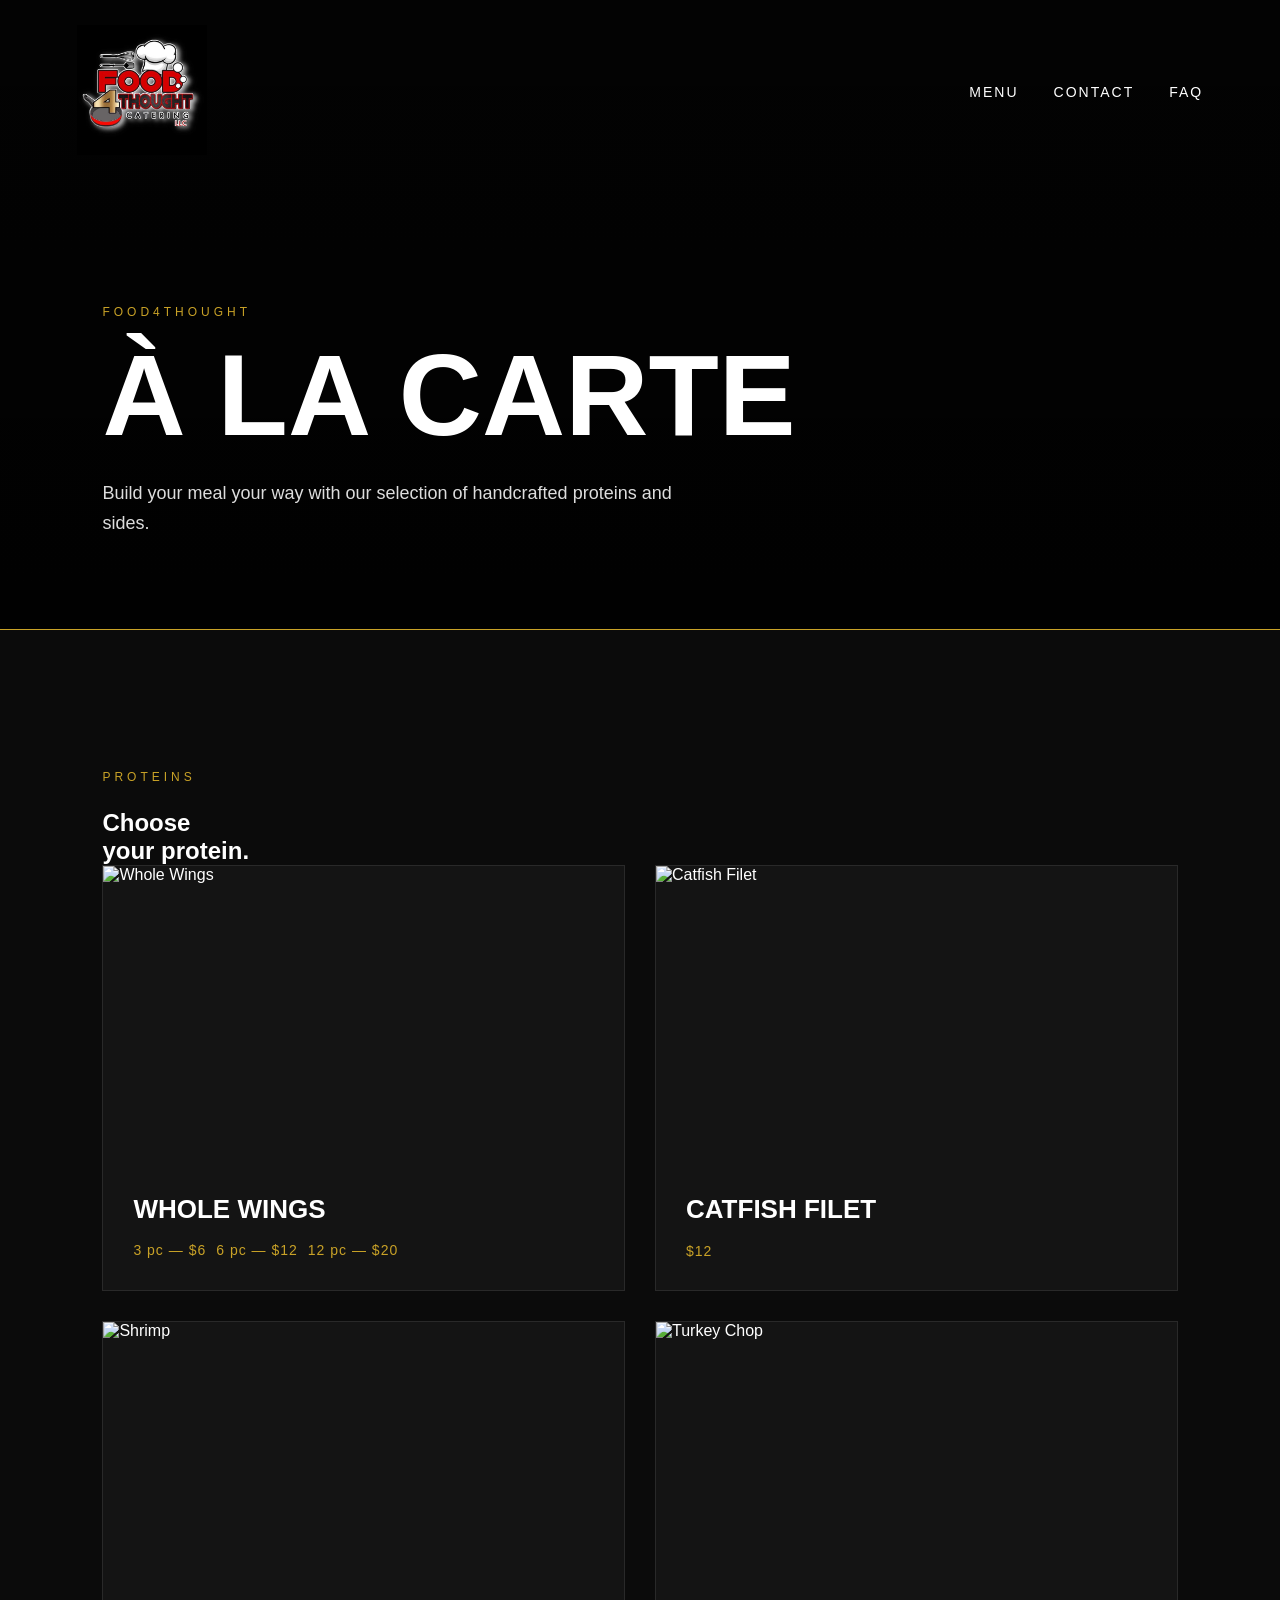
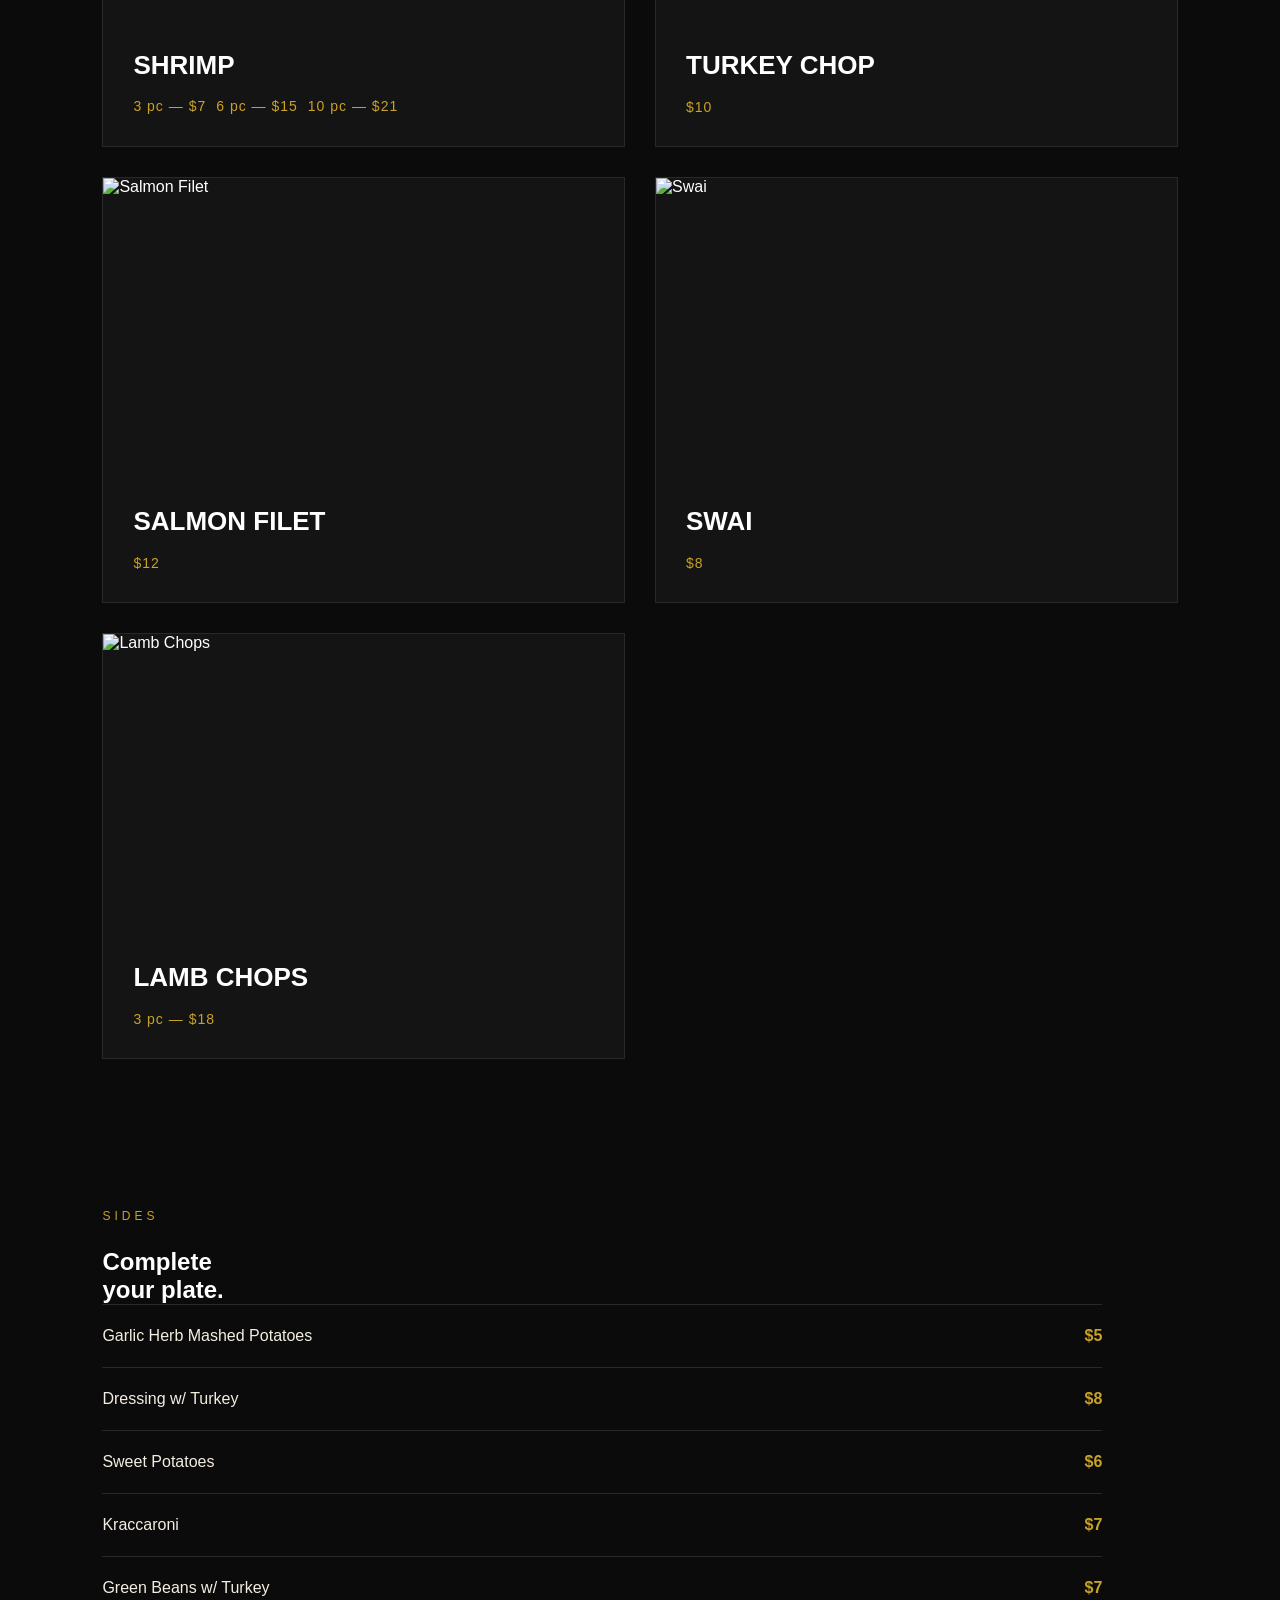
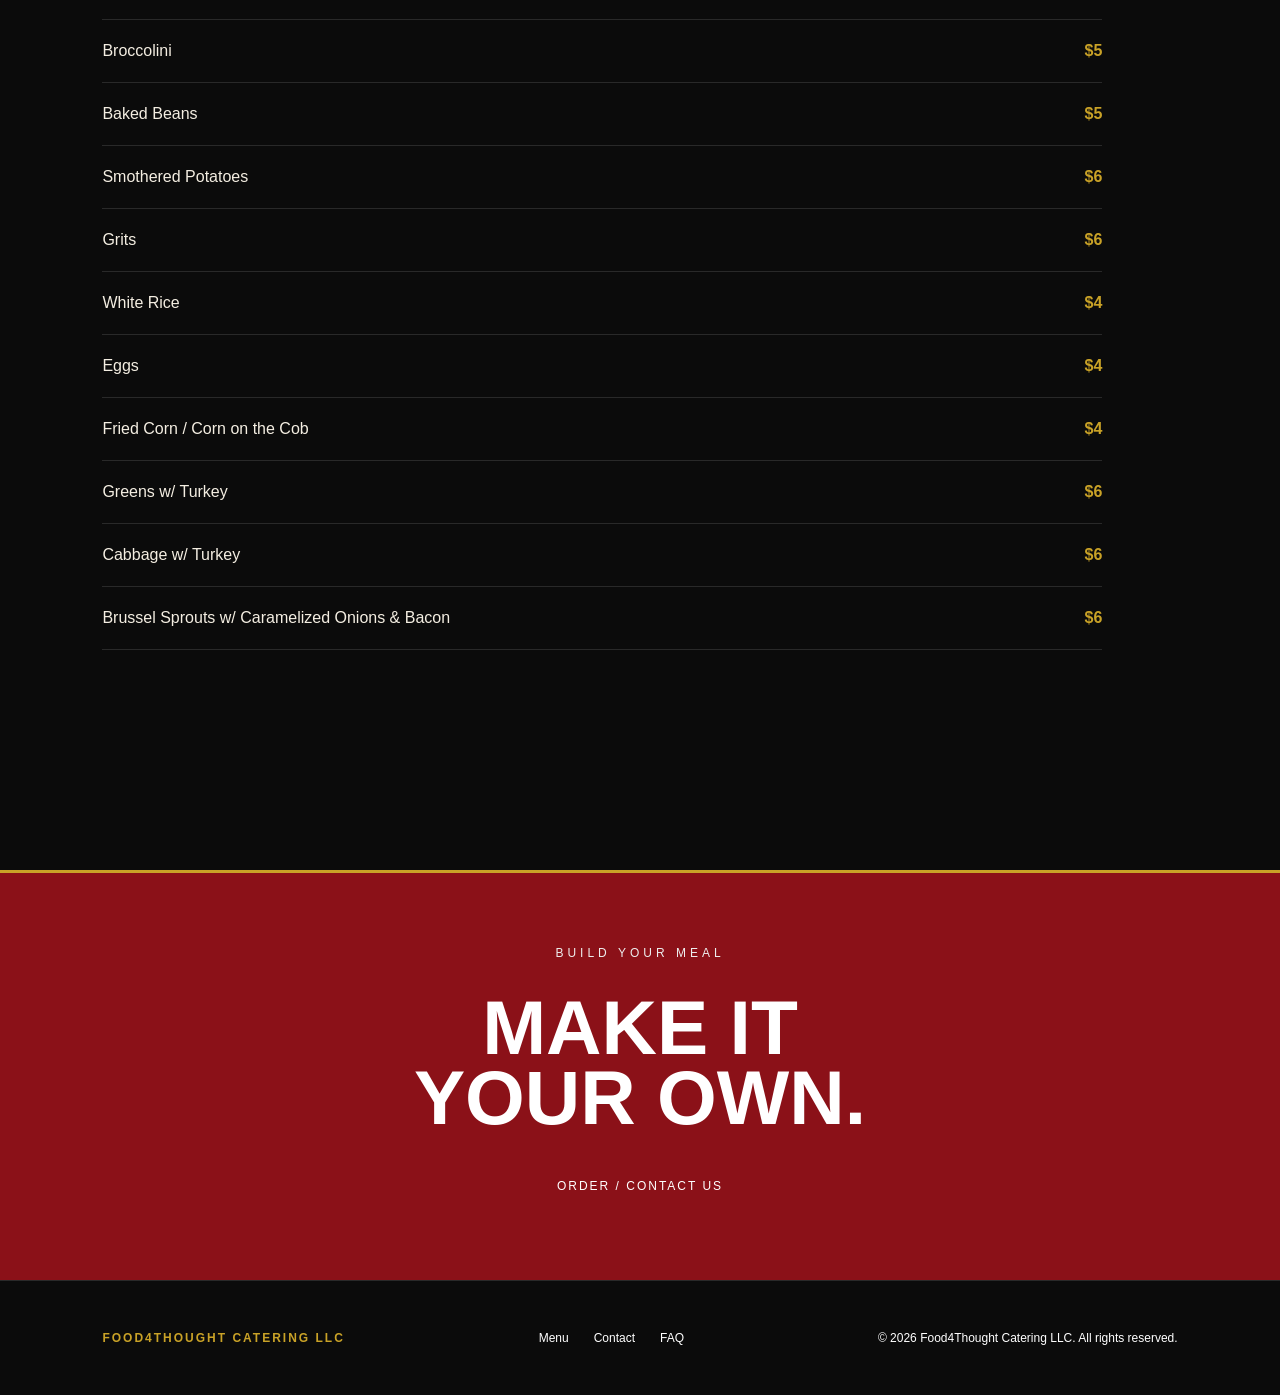
==== ala-carte.html @ 7fde73a3 "Fix video hero and page spacing" ====
<!DOCTYPE html>
<html lang="en">

<head>
    <meta charset="UTF-8">
    <meta name="viewport" content="width=device-width, initial-scale=1.0">

    <title>À La Carte | Food4Thought Catering LLC</title>

    <link rel="stylesheet" href="style.css">
</head>

<body>

    <!-- NAVIGATION -->
    <header class="navbar">

        <a href="index.html" class="logo">
            <img src="images/logo.jpg" alt="Food4Thought Catering LLC">
        </a>

        <nav class="buttons">
            <a href="menu.html" class="menu-btn active">Menu</a>
            <a href="contact.html" class="menu-btn">Contact</a>
            <a href="faq.html" class="menu-btn">FAQ</a>
        </nav>

    </header>


    <!-- HERO -->
    <section class="menu-hero">

        <div class="menu-hero-content">

            <p class="section-label">
                FOOD4THOUGHT
            </p>

            <h1>
                À La Carte
            </h1>

            <p>
                Build your meal your way with our selection of
                handcrafted proteins and sides.
            </p>

        </div>

    </section>


    <!-- MENU -->
    <main>

        <section class="ala-menu">

            <div class="dinner-heading">

                <p class="section-label">
                    PROTEINS
                </p>

                <h2>
                    Choose<br>
                    your protein.
                </h2>

            </div>


            <div class="ala-grid">


                <!-- WHOLE WINGS -->
                <article class="ala-card">

                    <img src="images/image.jpg" alt="Whole Wings">

                    <div class="ala-info">

                        <h3>Whole Wings</h3>

                        <div class="price-options">
                            <span>3 pc — $6</span>
                            <span>6 pc — $12</span>
                            <span>12 pc — $20</span>
                        </div>

                    </div>

                </article>


                <!-- CATFISH -->
                <article class="ala-card">

                    <img src="images/image.jpg" alt="Catfish Filet">

                    <div class="ala-info">

                        <h3>Catfish Filet</h3>

                        <span class="single-price">$12</span>

                    </div>

                </article>


                <!-- SHRIMP -->
                <article class="ala-card">

                    <img src="images/image.jpg" alt="Shrimp">

                    <div class="ala-info">

                        <h3>Shrimp</h3>

                        <div class="price-options">
                            <span>3 pc — $7</span>
                            <span>6 pc — $15</span>
                            <span>10 pc — $21</span>
                        </div>

                    </div>

                </article>


                <!-- TURKEY CHOP -->
                <article class="ala-card">

                    <img src="images/image.jpg" alt="Turkey Chop">

                    <div class="ala-info">

                        <h3>Turkey Chop</h3>

                        <span class="single-price">$10</span>

                    </div>

                </article>


                <!-- SALMON -->
                <article class="ala-card">

                    <img src="images/image.jpg" alt="Salmon Filet">

                    <div class="ala-info">

                        <h3>Salmon Filet</h3>

                        <span class="single-price">$12</span>

                    </div>

                </article>


                <!-- SWAI -->
                <article class="ala-card">

                    <img src="images/image.jpg" alt="Swai">

                    <div class="ala-info">

                        <h3>Swai</h3>

                        <span class="single-price">$8</span>

                    </div>

                </article>


                <!-- LAMB -->
                <article class="ala-card">

                    <img src="images/image.jpg" alt="Lamb Chops">

                    <div class="ala-info">

                        <h3>Lamb Chops</h3>

                        <span class="single-price">3 pc — $18</span>

                    </div>

                </article>

            </div>


            <!-- SIDES -->

            <div class="dinner-heading sides-heading">

                <p class="section-label">
                    SIDES
                </p>

                <h2>
                    Complete<br>
                    your plate.
                </h2>

            </div>


            <div class="side-list">

                <div class="side-item">
                    <span>Garlic Herb Mashed Potatoes</span>
                    <strong>$5</strong>
                </div>

                <div class="side-item">
                    <span>Dressing w/ Turkey</span>
                    <strong>$8</strong>
                </div>

                <div class="side-item">
                    <span>Sweet Potatoes</span>
                    <strong>$6</strong>
                </div>

                <div class="side-item">
                    <span>Kraccaroni</span>
                    <strong>$7</strong>
                </div>

                <div class="side-item">
                    <span>Green Beans w/ Turkey</span>
                    <strong>$7</strong>
                </div>

                <div class="side-item">
                    <span>Broccolini</span>
                    <strong>$5</strong>
                </div>

                <div class="side-item">
                    <span>Baked Beans</span>
                    <strong>$5</strong>
                </div>

                <div class="side-item">
                    <span>Smothered Potatoes</span>
                    <strong>$6</strong>
                </div>

                <div class="side-item">
                    <span>Grits</span>
                    <strong>$6</strong>
                </div>

                <div class="side-item">
                    <span>White Rice</span>
                    <strong>$4</strong>
                </div>

                <div class="side-item">
                    <span>Eggs</span>
                    <strong>$4</strong>
                </div>

                <div class="side-item">
                    <span>Fried Corn / Corn on the Cob</span>
                    <strong>$4</strong>
                </div>

                <div class="side-item">
                    <span>Greens w/ Turkey</span>
                    <strong>$6</strong>
                </div>

                <div class="side-item">
                    <span>Cabbage w/ Turkey</span>
                    <strong>$6</strong>
                </div>

                <div class="side-item">
                    <span>Brussel Sprouts w/ Caramelized Onions & Bacon</span>
                    <strong>$6</strong>
                </div>

            </div>

        </section>


        <!-- CTA -->
        <section class="dinner-cta">

            <p class="section-label">
                BUILD YOUR MEAL
            </p>

            <h2>
                Make it<br>
                your own.
            </h2>

            <a href="contact.html" class="cta-button">
                Order / Contact Us
            </a>

        </section>

    </main>


    <!-- FOOTER -->
    <footer>

        <div class="footer-logo">
            Food4Thought Catering LLC
        </div>

        <div class="footer-links">

            <a href="menu.html">Menu</a>
            <a href="contact.html">Contact</a>
            <a href="faq.html">FAQ</a>

        </div>

        <p>
            © 2026 Food4Thought Catering LLC.
            All rights reserved.
        </p>

    </footer>


    <script src="script.js"></script>

</body>

</html>
---- style.css ----
/* =========================
   COLOR VARIABLES
========================= */

:root {
    --black: #0b0b0b;
    --soft-black: #141414;
    --red: #8b1118;
    --red-bright: #a9151d;
    --gold: #c9a227;
    --cream: #f4eee2;
    --white: #ffffff;
}


/* =========================
   RESET
========================= */

* {
    margin: 0;
    padding: 0;
    box-sizing: border-box;
}

html {
    scroll-behavior: smooth;
}

body {
    font-family: Arial, Helvetica, sans-serif;
    background: var(--black);
    color: var(--white);
}


/* =========================
   NAVIGATION
========================= */

.navbar {
    position: absolute;

    top: 0;
    left: 0;

    width: 100%;

    padding: 25px 6%;

    display: flex;
    align-items: center;
    justify-content: space-between;

    z-index: 10;
}

.logo img {
    width: 130px;
    height: auto;
}

.buttons {
    display: flex;
    gap: 35px;
}

.menu-btn {
    color: var(--white);

    text-decoration: none;

    font-size: 14px;

    text-transform: uppercase;

    letter-spacing: 2px;

    transition: color 0.3s ease;
}

.menu-btn:hover {
    color: var(--gold);
}


/* =========================
   HERO
========================= */

.hero {
    min-height: 100vh;

    display: flex;

    align-items: center;

    padding: 120px 8%;

    position: relative;

    background:
        linear-gradient(rgba(0, 0, 0, 0.72),
            rgba(0, 0, 0, 0.88)),
        url("images/logo.jpg");

    background-size: contain;

    background-repeat: no-repeat;

    background-position: center;
}

.hero-content {
    max-width: 850px;
}

.eyebrow,
.section-label {
    font-size: 12px;

    letter-spacing: 4px;

    text-transform: uppercase;

    margin-bottom: 25px;

    color: var(--gold);
}

.hero h1 {
    font-size: clamp(4rem, 9vw, 9rem);

    line-height: 0.9;

    text-transform: uppercase;

    margin-bottom: 30px;
}

.hero h1::first-line {
    color: var(--white);
}

.hero-text {
    font-size: 20px;

    max-width: 500px;

    margin-bottom: 35px;

    color: #dddddd;
}


/* =========================
   BUTTON
========================= */

.cta-button {
    display: inline-block;

    padding: 16px 30px;

    background: var(--red);

    color: var(--white);

    text-decoration: none;

    text-transform: uppercase;

    font-size: 12px;

    letter-spacing: 2px;

    border: 1px solid var(--red);

    transition: all 0.3s ease;
}

.cta-button:hover {
    background: var(--gold);

    border-color: var(--gold);

    color: var(--black);
}


/* =========================
   WELCOME
========================= */

.welcome {
    padding: 140px 8%;

    background: var(--cream);

    color: var(--black);

    border-top: 4px solid var(--gold);
}

.welcome-content {
    max-width: 800px;
}

.welcome .section-label {
    color: var(--red);
}

.welcome h2 {
    font-size: clamp(3rem, 6vw, 6rem);

    line-height: 0.95;

    margin-bottom: 40px;
}

.welcome p:not(.section-label) {
    font-size: 18px;

    line-height: 1.8;

    margin-bottom: 25px;

    max-width: 700px;
}


/* =========================
   VIDEO
========================= */

.video-section {
    position: relative;

    width: 100%;

    height: 80vh;

    overflow: hidden;

    border-top: 1px solid var(--gold);

    border-bottom: 1px solid var(--gold);
}

.catering-video {
    width: 100%;

    height: 100%;

    object-fit: cover;
}

.video-overlay {
    position: absolute;

    inset: 0;

    display: flex;

    flex-direction: column;

    justify-content: center;

    align-items: center;

    text-align: center;

    padding: 20px;

    background:
        linear-gradient(rgba(0, 0, 0, 0.35),
            rgba(139, 17, 24, 0.35));
}

.video-overlay p {
    letter-spacing: 4px;

    font-size: 12px;

    margin-bottom: 20px;

    color: var(--gold);
}

.video-overlay h2 {
    font-size: clamp(3rem, 7vw, 7rem);

    line-height: 0.9;
}


/* =========================
   VIDEO GALLERY
========================= */

.video-gallery {
    padding: 100px 8%;

    background: var(--soft-black);
}

.video-card {
    border: 1px solid var(--gold);

    padding: 8px;
}

.video-card video {
    width: 100%;

    max-height: 700px;

    object-fit: cover;

    display: block;
}


/* =========================
   CALL TO ACTION
========================= */

.cta {
    padding: 160px 8%;

    text-align: center;

    background: var(--red);

    color: var(--white);

    border-top: 4px solid var(--gold);
}

.cta .section-label {
    color: var(--gold);
}

.cta h2 {
    font-size: clamp(3rem, 7vw, 7rem);

    line-height: 0.9;

    margin-bottom: 40px;
}

.cta .cta-button {
    background: var(--black);

    border-color: var(--black);

    color: var(--gold);
}

.cta .cta-button:hover {
    background: var(--gold);

    color: var(--black);

    border-color: var(--gold);
}


/* =========================
   FOOTER
========================= */

footer {
    padding: 50px 8%;

    display: flex;

    align-items: center;

    justify-content: space-between;

    flex-wrap: wrap;

    gap: 30px;

    background: var(--black);

    border-top: 1px solid #292929;

    font-size: 12px;
}

.footer-logo {
    color: var(--gold);

    font-weight: bold;

    text-transform: uppercase;

    letter-spacing: 2px;
}

.footer-links {
    display: flex;

    gap: 25px;
}

.footer-links a {
    color: var(--white);

    text-decoration: none;

    transition: color 0.3s ease;
}

.footer-links a:hover {
    color: var(--gold);
}


/* =========================
   MOBILE
========================= */

@media (max-width: 700px) {

    .navbar {
        padding: 20px;
    }

    .logo img {
        width: 100px;
    }

    .buttons {
        gap: 15px;
    }

    .menu-btn {
        font-size: 10px;
    }

    .hero {
        padding: 120px 25px 80px;
    }

    .hero h1 {
        font-size: 4rem;
    }

    .welcome {
        padding: 90px 25px;
    }

    .video-section {
        height: 60vh;
    }

    .video-gallery {
        padding: 60px 25px;
    }

    .cta {
        padding: 100px 25px;
    }

    footer {
        padding: 40px 25px;

        flex-direction: column;

        align-items: flex-start;
    }

}

/* =========================
   MENU PAGE
========================= */


/* =========================
   MENU HERO
========================= */

.menu-hero {
    min-height: 70vh;

    display: flex;
    align-items: flex-end;

    padding: 150px 8% 90px;

    background:
        linear-gradient(rgba(0, 0, 0, 0.75),
            rgba(0, 0, 0, 0.92));

    border-bottom: 1px solid var(--gold);
}

.menu-hero-content {
    max-width: 900px;
}

.menu-hero h1 {
    font-size: clamp(4rem, 9vw, 9rem);

    line-height: 0.9;

    text-transform: uppercase;

    margin-bottom: 30px;
}

.menu-hero p:not(.section-label) {
    max-width: 600px;

    font-size: 18px;

    line-height: 1.7;

    color: #dddddd;
}


/* =========================
   MENU CATEGORIES
========================= */

.menu-categories {
    padding: 140px 8%;

    background: var(--black);
}

.menu-heading {
    max-width: 800px;

    margin-bottom: 80px;
}

.menu-heading h2 {
    font-size: clamp(3rem, 6vw, 6rem);

    line-height: 0.95;
}


/* =========================
   MENU GRID
========================= */

.menu-grid {
    display: grid;

    grid-template-columns: repeat(2, 1fr);

    gap: 25px;
}


/* =========================
   MENU CARD
========================= */

.menu-card {
    position: relative;

    min-height: 360px;

    padding: 40px;

    display: flex;

    flex-direction: column;

    justify-content: space-between;

    text-decoration: none;

    color: var(--white);

    background: var(--soft-black);

    border: 1px solid #292929;

    overflow: hidden;

    transition:
        transform 0.35s ease,
        border-color 0.35s ease;
}




.menu-card::before {
    content: "";

    position: absolute;

    top: 0;
    left: 0;

    width: 100%;
    height: 3px;

    background: var(--gold);

    transform: scaleX(0);

    transform-origin: left;

    transition: transform 0.35s ease;
}


/* Hover */

.menu-card:hover {
    transform: translateY(-6px);

    border-color: var(--gold);
}

.menu-card:hover::before {
    transform: scaleX(1);
}


/* =========================
   CARD NUMBER
========================= */

.menu-card-number {
    font-size: 12px;

    letter-spacing: 3px;

    color: var(--gold);
}


/* =========================
   CARD CONTENT
========================= */

.menu-card-content p {
    font-size: 11px;

    letter-spacing: 3px;

    color: var(--gold);

    margin-bottom: 15px;
}

.menu-card-content h3 {
    font-size: clamp(2rem, 4vw, 4rem);

    line-height: 0.95;

    text-transform: uppercase;

    margin-bottom: 25px;
}

.menu-card-content span {
    font-size: 11px;

    letter-spacing: 2px;

    text-transform: uppercase;

    color: #cccccc;

    transition: color 0.3s ease;
}

.menu-card:hover .menu-card-content span {
    color: var(--gold);
}


/* =========================
   WEDDING CARD
========================= */

.wedding-card {
    grid-column: span 2;

    min-height: 420px;

    background:
        linear-gradient(rgba(0, 0, 0, 0.85),
            rgba(80, 8, 12, 0.35));
}


/* =========================
   MENU CTA
========================= */

.menu-cta {
    padding: 150px 8%;

    text-align: center;

    background: var(--cream);

    color: var(--black);

    border-top: 4px solid var(--gold);
}

.menu-cta .section-label {
    color: var(--red);
}

.menu-cta h2 {
    font-size: clamp(3rem, 7vw, 7rem);

    line-height: 0.9;

    margin-bottom: 45px;
}

.menu-cta .cta-button {
    background: var(--red);

    color: var(--white);

    border-color: var(--red);
}

.menu-cta .cta-button:hover {
    background: var(--black);

    border-color: var(--black);

    color: var(--gold);
}


/* =========================
   MOBILE
========================= */

@media (max-width: 700px) {

    .menu-hero {
        min-height: 60vh;

        padding: 130px 25px 60px;
    }

    .menu-hero h1 {
        font-size: 4rem;
    }

    .menu-categories {
        padding: 90px 25px;
    }

    .menu-heading {
        margin-bottom: 50px;
    }

    .menu-grid {
        grid-template-columns: 1fr;
    }

    .menu-card {
        min-height: 280px;

        padding: 30px;
    }

    .wedding-card {
        grid-column: span 1;

        min-height: 320px;
    }

    .menu-cta {
        padding: 100px 25px;
    }

}

/* =========================
   À LA CARTE
========================= */

.ala-menu {
    padding: 140px 8%;
    background: var(--black);
}

.ala-grid {
    display: grid;
    grid-template-columns: repeat(2, 1fr);
    gap: 30px;
}

.ala-card {
    background: var(--soft-black);
    border: 1px solid #292929;
    overflow: hidden;
    transition: transform 0.35s ease, border-color 0.35s ease;
}

.ala-card:hover {
    transform: translateY(-6px);
    border-color: var(--gold);
}

.ala-card>img {
    width: 100%;
    height: 300px;
    object-fit: cover;
    display: block;
}

.ala-info {
    padding: 30px;
}

.ala-info h3 {
    font-size: 26px;
    text-transform: uppercase;
    line-height: 1;
    margin-bottom: 20px;
}

.price-options {
    display: flex;
    flex-wrap: wrap;
    gap: 10px;
}

.price-options span,
.single-price {
    display: inline-block;
    color: var(--gold);
    font-size: 14px;
    letter-spacing: 1px;
}

.sides-heading {
    margin-top: 150px;
}

.side-list {
    max-width: 1000px;
    border-top: 1px solid #292929;
}

.side-item {
    display: flex;
    justify-content: space-between;
    align-items: center;
    gap: 30px;

    padding: 22px 0;

    border-bottom: 1px solid #292929;

    color: var(--cream);
    font-size: 16px;
}

.side-item strong {
    color: var(--gold);
    white-space: nowrap;
}


/* MOBILE */

@media (max-width: 700px) {

    .ala-menu {
        padding: 90px 25px;
    }

    .ala-grid {
        grid-template-columns: 1fr;
    }

    .ala-card>img {
        height: 250px;
    }

    .sides-heading {
        margin-top: 100px;
    }

    .side-item {
        font-size: 14px;
        gap: 15px;
    }

}

/* =========================
   DINNER MENU
========================= */

.dinner-menu {
    padding: 140px 8%;
    background: var(--black);
}

.dinner-intro {
    max-width: 800px;
    margin-bottom: 80px;
}

.dinner-intro .section-label {
    color: var(--gold);
}

.dinner-intro h2 {
    font-size: clamp(3rem, 6vw, 6rem);
    line-height: 0.9;
    text-transform: uppercase;
    margin-bottom: 30px;
}

.dinner-intro p {
    max-width: 650px;
    color: #cccccc;
    font-size: 17px;
    line-height: 1.8;
}


/* DINNER GRID */

.dinner-grid {
    display: grid;
    grid-template-columns: repeat(2, 1fr);
    gap: 25px;
}


/* DINNER CARD */

.dinner-card {
    background: var(--soft-black);
    border: 1px solid #292929;
    padding: 35px;
    transition: transform 0.3s ease, border-color 0.3s ease;
}

.dinner-card:hover {
    transform: translateY(-5px);
    border-color: var(--gold);
}


/* DINNER IMAGE */

.dinner-card img {
    width: 100%;
    height: 280px;
    object-fit: cover;
    display: block;
    margin-bottom: 30px;
}


/* DINNER INFO */

.dinner-info {
    display: flex;
    justify-content: space-between;
    align-items: flex-start;
    gap: 25px;
}

.dinner-info h3 {
    font-size: 28px;
    line-height: 1;
    text-transform: uppercase;
}

.dinner-price {
    color: var(--gold);
    font-size: 22px;
    font-weight: bold;
    white-space: nowrap;
}


/* DESCRIPTION */

.dinner-description {
    color: #cccccc;
    font-size: 15px;
    line-height: 1.7;
    margin-top: 20px;
}


/* DINNER CTA */

.dinner-cta {
    margin-top: 80px;
    padding: 70px;
    background: var(--red);
    text-align: center;
    border-top: 3px solid var(--gold);
}

.dinner-cta h2 {
    font-size: clamp(2.5rem, 6vw, 6rem);
    line-height: 0.9;
    text-transform: uppercase;
    margin-bottom: 30px;
}

.dinner-cta p {
    max-width: 600px;
    margin: 0 auto 30px;
    color: #eeeeee;
    line-height: 1.7;
}


/* MOBILE */

@media (max-width: 750px) {

    .dinner-menu {
        padding: 90px 25px;
    }

    .dinner-grid {
        grid-template-columns: 1fr;
    }

    .dinner-card {
        padding: 25px;
    }

    .dinner-card img {
        height: 240px;
    }

    .dinner-info {
        flex-direction: column;
        gap: 15px;
    }

    .dinner-info h3 {
        font-size: 24px;
    }

    .dinner-cta {
        padding: 60px 25px;
    }
}

/* =========================
   CATERING PAGE
========================= */

.catering-info {
    padding: 140px 8%;
    background: var(--cream);
    color: var(--black);
}

.catering-intro {
    max-width: 800px;
    margin-bottom: 70px;
}

.catering-intro .section-label {
    color: var(--red);
}

.catering-intro h2,
.section-intro h2 {
    font-size: clamp(3rem, 6vw, 6rem);
    line-height: 0.95;
    margin-bottom: 40px;
}

.catering-intro p {
    max-width: 700px;
    font-size: 18px;
    line-height: 1.8;
    margin-bottom: 20px;
}


/* POLICY */

.policy-notice {
    display: flex;
    gap: 30px;

    max-width: 1000px;

    padding: 40px;

    background: var(--black);

    color: var(--white);

    border-left: 5px solid var(--red);
}

.notice-icon {
    color: var(--gold);
    font-size: 30px;
}

.policy-notice h3 {
    color: var(--gold);
    font-size: 18px;
    letter-spacing: 2px;
    margin-bottom: 20px;
}

.policy-notice p {
    color: #cccccc;
    line-height: 1.7;
    margin-bottom: 12px;
}


/* SERVICES */

.catering-services {
    padding: 140px 8%;
    background: var(--black);
}

.service-grid {
    display: grid;
    grid-template-columns: repeat(3, 1fr);
    gap: 25px;
}

.service-card {
    padding: 40px;

    min-height: 500px;

    background: var(--soft-black);

    border: 1px solid #292929;

    transition:
        transform 0.35s ease,
        border-color 0.35s ease;
}

.service-card:hover {
    transform: translateY(-6px);
    border-color: var(--gold);
}

.service-number {
    color: var(--gold);
    letter-spacing: 3px;
    font-size: 12px;
}

.service-card h3 {
    font-size: 42px;
    text-transform: uppercase;
    margin: 40px 0 15px;
}

.service-price {
    font-size: 32px;
    color: var(--gold);
    margin-bottom: 15px;
}

.service-price span {
    font-size: 16px;
}

.service-card p {
    color: #cccccc;
    line-height: 1.7;
    margin-bottom: 20px;
}

.service-card ul {
    list-style: none;
    margin: 25px 0;
}

.service-card li {
    padding: 10px 0;
    border-bottom: 1px solid #292929;
    color: var(--cream);
}

.service-card li::before {
    content: "— ";
    color: var(--gold);
}

.service-note {
    font-size: 13px;
}


/* WHOLE PANS */

.whole-pans {
    padding: 140px 8%;
    background: var(--soft-black);
}

.whole-pans .section-intro {
    margin-bottom: 70px;
}

.whole-pans .section-intro p {
    color: #cccccc;
    font-size: 16px;
    line-height: 1.7;
    max-width: 600px;
}

.pan-list {
    max-width: 1100px;
    border-top: 1px solid #333333;
}

.pan-item {
    display: flex;
    justify-content: space-between;
    align-items: center;

    gap: 30px;

    padding: 22px 0;

    border-bottom: 1px solid #292929;

    color: var(--cream);

    font-size: 16px;
}

.pan-item strong {
    color: var(--gold);
    white-space: nowrap;
}


/* MOBILE */

@media (max-width: 800px) {

    .catering-info,
    .catering-services,
    .whole-pans {
        padding: 90px 25px;
    }

    .service-grid {
        grid-template-columns: 1fr;
    }

    .service-card {
        min-height: auto;
    }

    .policy-notice {
        flex-direction: column;
        padding: 30px;
    }

    .pan-item {
        font-size: 14px;
        gap: 20px;
    }

}


/* =========================
   BRUNCH PAGE
========================= */

.brunch-menu {
    padding: 140px 8%;
    background: var(--black);
}

.brunch-menu .section-intro {
    max-width: 800px;
    margin-bottom: 80px;
}

.brunch-menu .section-intro p:last-child {
    color: #cccccc;
    font-size: 16px;
    line-height: 1.7;
}


/* BRUNCH GRID */

.brunch-grid {
    display: grid;

    grid-template-columns: repeat(3, 1fr);

    gap: 25px;
}


/* BRUNCH CARD */

.brunch-card {
    background: var(--soft-black);

    border: 1px solid #292929;

    overflow: hidden;

    transition:
        transform 0.35s ease,
        border-color 0.35s ease;
}

.brunch-card:hover {
    transform: translateY(-6px);

    border-color: var(--gold);
}


/* IMAGE */

.brunch-card img {
    width: 100%;

    height: 260px;

    object-fit: cover;

    display: block;

    transition: transform 0.5s ease;
}

.brunch-card:hover img {
    transform: scale(1.04);
}


/* INFO */

.brunch-info {
    display: flex;

    justify-content: space-between;

    align-items: center;

    gap: 20px;

    padding: 25px;
}

.brunch-info h3 {
    font-size: 20px;

    line-height: 1.1;

    text-transform: uppercase;
}

.brunch-info span {
    flex-shrink: 0;

    color: var(--gold);

    font-size: 18px;

    font-weight: bold;
}


/* MOBILE */

@media (max-width: 900px) {

    .brunch-grid {
        grid-template-columns: repeat(2, 1fr);
    }

}

@media (max-width: 600px) {

    .brunch-menu {
        padding: 90px 25px;
    }

    .brunch-grid {
        grid-template-columns: 1fr;
    }

    .brunch-card img {
        height: 250px;
    }

}

/* =========================
   WEDDING PAGE
========================= */

.wedding-hero {
    min-height: 80vh;

    display: flex;
    align-items: center;

    padding: 150px 8%;

    background:
        linear-gradient(rgba(0, 0, 0, 0.72),
            rgba(0, 0, 0, 0.94));

    border-bottom: 1px solid var(--gold);
}

.wedding-hero-content {
    max-width: 900px;
}

.wedding-hero h1 {
    font-size: clamp(4rem, 9vw, 9rem);

    line-height: 0.85;

    text-transform: uppercase;

    margin: 20px 0 35px;
}

.wedding-hero p:not(.section-label) {
    max-width: 600px;

    color: #cccccc;

    font-size: 18px;

    line-height: 1.7;
}


/* =========================
   PACKAGES
========================= */

.wedding-packages {
    padding: 140px 8%;

    background: var(--black);
}

.wedding-packages .section-intro {
    max-width: 750px;

    margin-bottom: 80px;
}

.wedding-packages .section-intro p:last-child {
    color: #cccccc;

    font-size: 17px;

    line-height: 1.7;
}


/* PACKAGE GRID */

.wedding-grid {
    display: grid;

    grid-template-columns: repeat(2, 1fr);

    gap: 30px;
}


/* PACKAGE CARD */

.wedding-card {
    padding: 35px;

    background: var(--soft-black);

    border: 1px solid #292929;

    transition:
        transform 0.35s ease,
        border-color 0.35s ease;
}

.wedding-card:hover {
    transform: translateY(-6px);

    border-color: var(--gold);
}

.wedding-card.featured {
    border-top: 4px solid var(--gold);
}


/* PACKAGE TOP */

.package-top {
    display: flex;

    justify-content: space-between;

    align-items: flex-start;

    gap: 20px;

    margin-bottom: 35px;
}

.package-number {
    color: var(--gold);

    font-size: 11px;

    letter-spacing: 3px;
}

.package-price {
    color: var(--gold);

    font-size: 30px;

    font-weight: bold;

    text-align: right;
}

.package-price small {
    display: block;

    margin-top: 3px;

    color: #888;

    font-size: 9px;

    letter-spacing: 2px;
}


/* PACKAGE TITLE */

.wedding-card h3 {
    font-size: clamp(2.2rem, 4vw, 4rem);

    line-height: 0.9;

    text-transform: uppercase;

    margin-bottom: 30px;
}


/* PACKAGE IMAGE */

.package-image {
    width: 100%;

    height: 300px;

    overflow: hidden;

    margin-bottom: 30px;
}

.package-image img {
    width: 100%;

    height: 100%;

    object-fit: cover;

    display: block;

    transition: transform 0.5s ease;
}

.wedding-card:hover .package-image img {
    transform: scale(1.04);
}


/* DESCRIPTION */

.package-description {
    color: #cccccc;

    line-height: 1.7;

    margin-bottom: 25px;
}


/* PACKAGE LIST */

.wedding-card ul {
    list-style: none;
}

.wedding-card li {
    padding: 12px 0;

    border-bottom: 1px solid #292929;

    color: var(--cream);

    font-size: 14px;
}

.wedding-card li::before {
    content: "— ";

    color: var(--gold);
}


/* =========================
   BUILD YOUR OWN
========================= */

.build-menu {
    display: grid;

    grid-template-columns: 1fr 1fr;

    gap: 80px;

    padding: 140px 8%;

    background: var(--red);

    color: white;
}

.build-content {
    max-width: 600px;
}

.build-content .section-label {
    color: var(--gold);
}

.build-content h2 {
    font-size: clamp(3rem, 6vw, 6rem);

    line-height: 0.9;

    margin-bottom: 35px;
}

.build-content p:not(.section-label) {
    font-size: 17px;

    line-height: 1.7;

    max-width: 500px;
}

.build-options {
    display: grid;

    grid-template-columns: repeat(2, 1fr);

    gap: 15px;
}

.build-option {
    padding: 35px;

    min-height: 180px;

    border: 1px solid rgba(255, 255, 255, 0.3);
}

.build-option span {
    color: var(--gold);

    font-size: 11px;

    letter-spacing: 3px;
}

.build-option h3 {
    margin-top: 40px;

    font-size: 24px;

    text-transform: uppercase;
}


/* =========================
   BOOKING
========================= */

.wedding-booking {
    padding: 140px 8%;

    background: var(--cream);

    color: var(--black);
}

.wedding-booking .section-label {
    color: var(--red);
}

.booking-rules {
    max-width: 1000px;

    border-top: 1px solid #b7b7b7;
}

.booking-rule {
    display: grid;

    grid-template-columns: 80px 1fr;

    gap: 30px;

    padding: 35px 0;

    border-bottom: 1px solid #b7b7b7;
}

.booking-rule>span {
    color: var(--red);

    font-size: 13px;

    letter-spacing: 2px;
}

.booking-rule h3 {
    margin-bottom: 10px;

    font-size: 22px;

    text-transform: uppercase;
}

.booking-rule p {
    max-width: 700px;

    color: #444;

    line-height: 1.7;
}

.booking-rule.important h3 {
    color: var(--red);
}


/* =========================
   CANCELLATION POLICY
========================= */

.wedding-policy {
    display: grid;

    grid-template-columns: 1fr 1fr;

    gap: 80px;

    padding: 140px 8%;

    background: var(--black);
}

.wedding-policy h2 {
    font-size: clamp(3rem, 6vw, 6rem);

    line-height: 0.9;
}

.policy-text {
    max-width: 650px;
}

.policy-text p {
    color: #cccccc;

    line-height: 1.8;

    margin-bottom: 25px;
}

.policy-text strong {
    color: var(--gold);
}


/* =========================
   CONSULTATION
========================= */

.consultation {
    display: grid;

    grid-template-columns: 1fr 1fr;

    gap: 80px;

    padding: 140px 8%;

    background: var(--soft-black);

    border-top: 1px solid #292929;
}

.consultation h2 {
    font-size: clamp(3rem, 6vw, 6rem);

    line-height: 0.9;
}

.consultation-details {
    max-width: 500px;
}

.consultation-price {
    display: block;

    color: var(--gold);

    font-size: 70px;

    font-weight: bold;

    margin-bottom: 10px;
}

.consultation-details p {
    color: #cccccc;

    line-height: 1.7;

    margin-bottom: 20px;
}


/* =========================
   MOBILE
========================= */

@media (max-width: 800px) {

    .wedding-hero {
        min-height: 65vh;

        padding: 120px 25px 70px;
    }

    .wedding-packages {
        padding: 90px 25px;
    }

    .wedding-grid {
        grid-template-columns: 1fr;
    }

    .wedding-card {
        padding: 25px;
    }

    .build-menu,
    .wedding-policy,
    .consultation {
        grid-template-columns: 1fr;

        padding: 90px 25px;

        gap: 50px;
    }

    .build-options {
        grid-template-columns: 1fr 1fr;
    }

    .wedding-booking {
        padding: 90px 25px;
    }

}

@media (max-width: 500px) {

    .package-top {
        flex-direction: column;
    }

    .package-price {
        text-align: left;
    }

    .build-options {
        grid-template-columns: 1fr;
    }

    .booking-rule {
        grid-template-columns: 45px 1fr;
        gap: 15px;
    }

}

/* =========================
   CONTACT PAGE
========================= */

.contact-hero {
    min-height: 70vh;

    display: flex;
    align-items: center;

    padding: 150px 8%;

    background: var(--black);

    border-bottom: 1px solid #292929;
}

.contact-hero-content {
    max-width: 850px;
}

.contact-hero h1 {
    font-size: clamp(5rem, 11vw, 10rem);

    line-height: 0.8;

    text-transform: uppercase;

    margin: 20px 0 35px;
}

.contact-hero p:not(.section-label) {
    max-width: 600px;

    color: #cccccc;

    font-size: 18px;

    line-height: 1.7;
}


/* CONTACT FORM SECTION */

.contact-section {
    display: grid;

    grid-template-columns: 0.8fr 1.2fr;

    gap: 100px;

    padding: 140px 8%;

    background: var(--cream);

    color: var(--black);
}

.contact-intro {
    position: sticky;

    top: 100px;

    align-self: start;
}

.contact-intro .section-label {
    color: var(--red);
}

.contact-intro h2 {
    font-size: clamp(4rem, 7vw, 7rem);

    line-height: 0.85;

    margin-bottom: 35px;
}

.contact-intro>p:not(.section-label) {
    max-width: 450px;

    color: #444;

    line-height: 1.8;
}

.contact-note {
    display: flex;

    flex-direction: column;

    gap: 12px;

    margin-top: 40px;

    padding: 25px;

    border-left: 4px solid var(--red);

    background: #eeeeee;
}

.contact-note strong {
    font-size: 14px;

    line-height: 1.5;
}

.contact-note span {
    color: #555;

    font-size: 13px;

    line-height: 1.6;
}


/* FORM */

.contact-form {
    width: 100%;

    max-width: 700px;
}

.form-group {
    display: flex;

    flex-direction: column;

    margin-bottom: 25px;
}

.form-group label {
    margin-bottom: 9px;

    color: var(--black);

    font-size: 11px;

    font-weight: bold;

    letter-spacing: 2px;

    text-transform: uppercase;
}

.form-group input,
.form-group select,
.form-group textarea {
    width: 100%;

    padding: 17px 18px;

    border: 1px solid #bbbbbb;

    border-radius: 0;

    background: transparent;

    color: var(--black);

    font-family: inherit;

    font-size: 15px;

    outline: none;

    transition: border-color 0.25s ease;
}

.form-group textarea {
    resize: vertical;
}

.form-group input:focus,
.form-group select:focus,
.form-group textarea:focus {
    border-color: var(--red);
}

.form-row {
    display: grid;

    grid-template-columns: 1fr 1fr;

    gap: 20px;
}


/* SUBMIT */

.form-submit {
    width: 100%;

    padding: 20px;

    border: none;

    background: var(--red);

    color: white;

    font-family: inherit;

    font-size: 12px;

    font-weight: bold;

    letter-spacing: 3px;

    text-transform: uppercase;

    cursor: pointer;

    transition:
        background 0.25s ease,
        transform 0.25s ease;
}

.form-submit:hover {
    background: var(--black);

    transform: translateY(-2px);
}


/* SERVICES */

.contact-services {
    padding: 140px 8%;

    background: var(--black);
}

.contact-services h2 {
    max-width: 900px;

    font-size: clamp(3rem, 7vw, 7rem);

    line-height: 0.9;

    margin: 25px 0 90px;
}

.contact-service-grid {
    display: grid;

    grid-template-columns: repeat(4, 1fr);

    border-top: 1px solid #333333;
}

.contact-service-grid>div {
    min-height: 180px;

    padding: 30px;

    border-right: 1px solid #333333;

    border-bottom: 1px solid #333333;
}

.contact-service-grid>div:last-child {
    border-right: none;
}

.contact-service-grid span {
    color: var(--gold);

    font-size: 11px;

    letter-spacing: 3px;
}

.contact-service-grid h3 {
    margin-top: 50px;

    font-size: 20px;

    text-transform: uppercase;
}


/* MOBILE */

@media (max-width: 850px) {

    .contact-section {
        grid-template-columns: 1fr;

        padding: 90px 25px;

        gap: 60px;
    }

    .contact-intro {
        position: static;
    }

    .contact-services {
        padding: 90px 25px;
    }

    .contact-service-grid {
        grid-template-columns: 1fr 1fr;
    }

    .contact-service-grid>div:nth-child(2) {
        border-right: none;
    }

}

@media (max-width: 550px) {

    .contact-hero {
        min-height: 60vh;

        padding: 110px 25px 70px;
    }

    .form-row {
        grid-template-columns: 1fr;
    }

    .contact-service-grid {
        grid-template-columns: 1fr;
    }

    .contact-service-grid>div {
        border-right: none;
    }

}

/* =========================
   FAQ PAGE
========================= */

.faq-hero {
    min-height: 70vh;

    display: flex;
    align-items: center;

    padding: 150px 8%;

    background: var(--black);

    border-bottom: 1px solid #292929;
}

.faq-hero-content {
    max-width: 900px;
}

.faq-hero h1 {
    font-size: clamp(4rem, 9vw, 9rem);

    line-height: 0.85;

    text-transform: uppercase;

    margin: 20px 0 35px;
}

.faq-hero p:not(.section-label) {
    max-width: 600px;

    color: #cccccc;

    font-size: 18px;

    line-height: 1.7;
}


/* FAQ SECTION */

.faq-section {
    padding: 140px 8%;

    background: var(--cream);

    color: var(--black);
}

.faq-section .section-intro {
    margin-bottom: 80px;
}

.faq-section .section-label {
    color: var(--red);
}

.faq-section h2 {
    font-size: clamp(4rem, 7vw, 7rem);

    line-height: 0.85;
}


/* FAQ LIST */

.faq-list {
    max-width: 1000px;

    border-top: 1px solid #999999;
}

.faq-item {
    border-bottom: 1px solid #999999;
}

.faq-item summary {
    display: flex;

    justify-content: space-between;

    align-items: center;

    gap: 30px;

    padding: 30px 0;

    cursor: pointer;

    list-style: none;

    font-size: 19px;

    font-weight: bold;

    text-transform: uppercase;
}

.faq-item summary::-webkit-details-marker {
    display: none;
}

.faq-item summary::after {
    content: "+";

    flex-shrink: 0;

    color: var(--red);

    font-size: 30px;

    font-weight: normal;

    transition: transform 0.25s ease;
}

.faq-item[open] summary::after {
    transform: rotate(45deg);
}

.faq-answer {
    max-width: 750px;

    padding: 0 50px 30px 0;
}

.faq-answer p {
    color: #444444;

    font-size: 16px;

    line-height: 1.8;

    margin-bottom: 15px;
}

.faq-answer strong {
    color: var(--red);
}


/* CTA */

.faq-cta {
    padding: 140px 8%;

    background: var(--red);

    color: white;
}

.faq-cta .section-label {
    color: var(--gold);
}

.faq-cta h2 {
    font-size: clamp(4rem, 8vw, 8rem);

    line-height: 0.85;

    margin: 25px 0;
}

.faq-cta p:not(.section-label) {
    max-width: 500px;

    margin-bottom: 35px;

    line-height: 1.7;
}


/* MOBILE */

@media (max-width: 700px) {

    .faq-hero {
        min-height: 60vh;

        padding: 110px 25px 70px;
    }

    .faq-section {
        padding: 90px 25px;
    }

    .faq-cta {
        padding: 90px 25px;
    }

    .faq-item summary {
        font-size: 16px;
    }

    .faq-answer {
        padding-right: 20px;
    }

}

/* =========================
   PAGE TOP SPACING FIX
========================= */

.faq-hero,
.menu-hero,
.catering-hero,
.wedding-hero,
.contact-hero {
    padding-top: 190px;
}
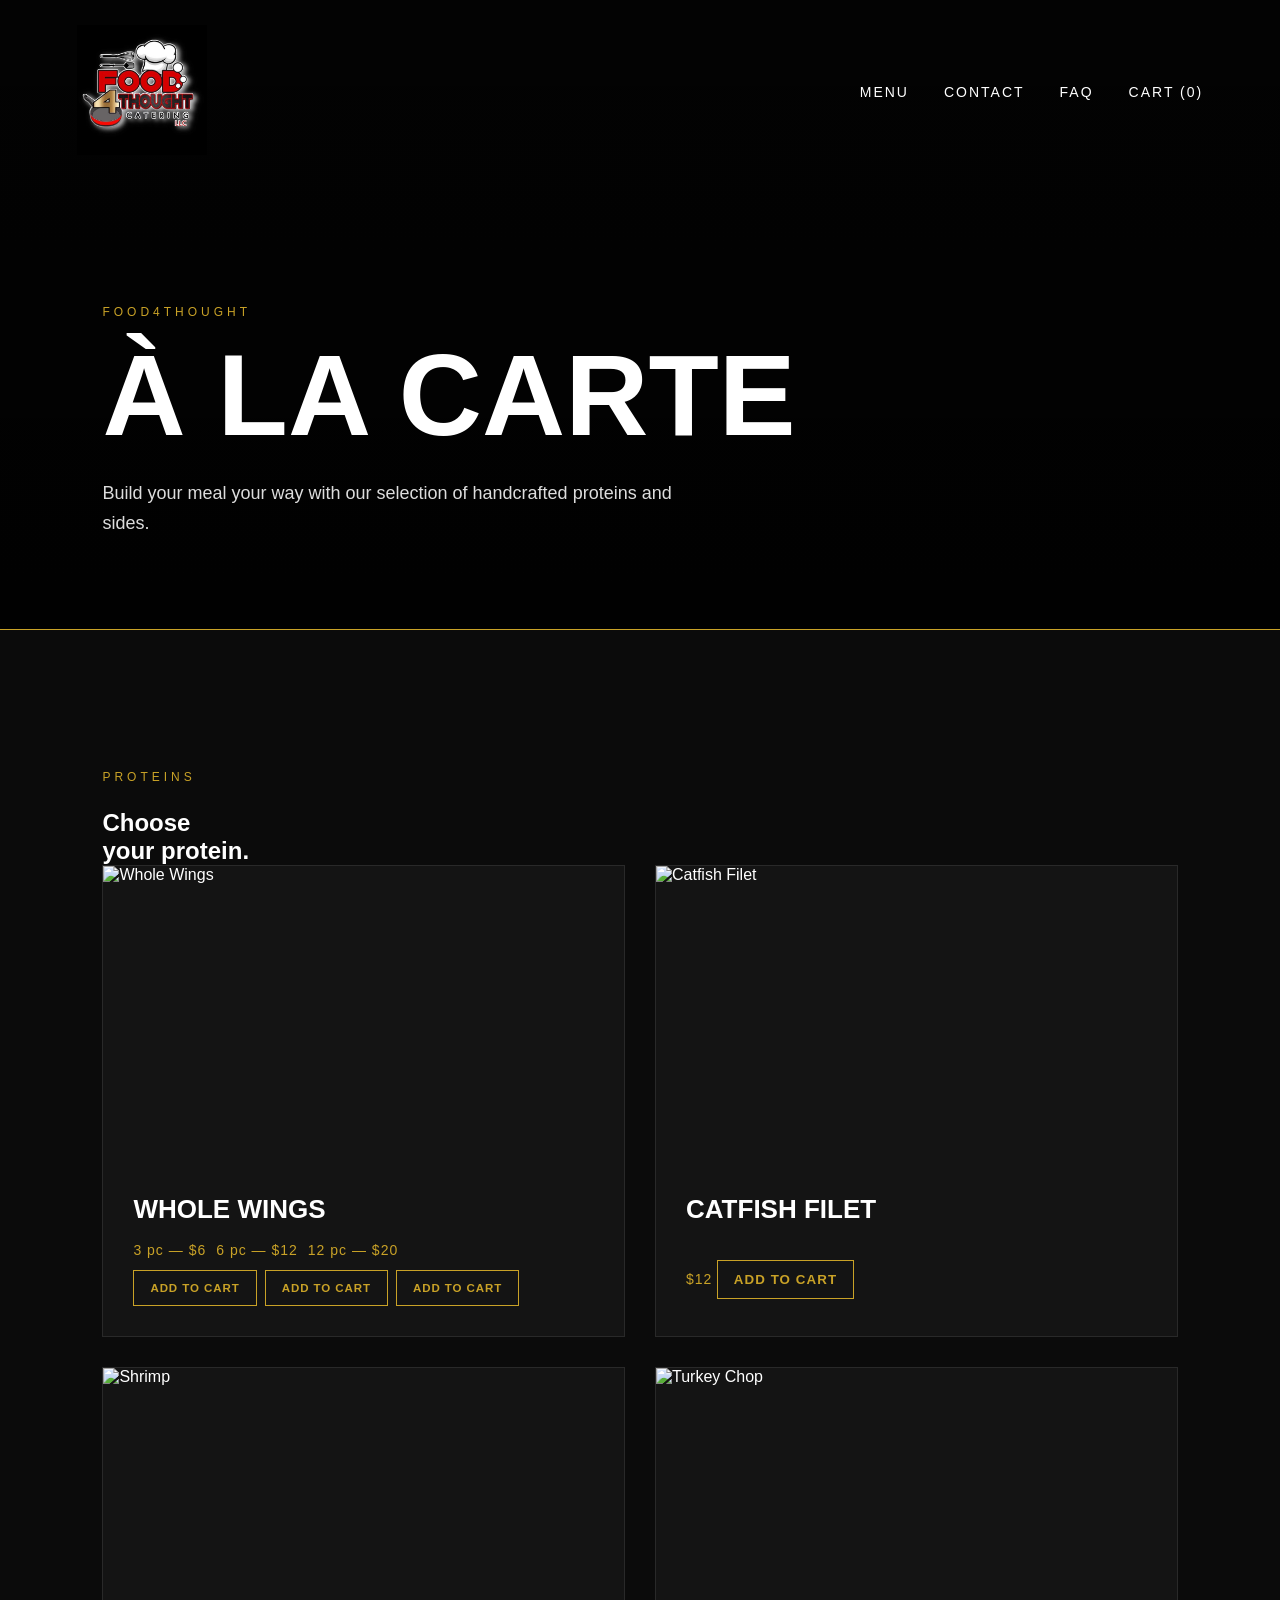
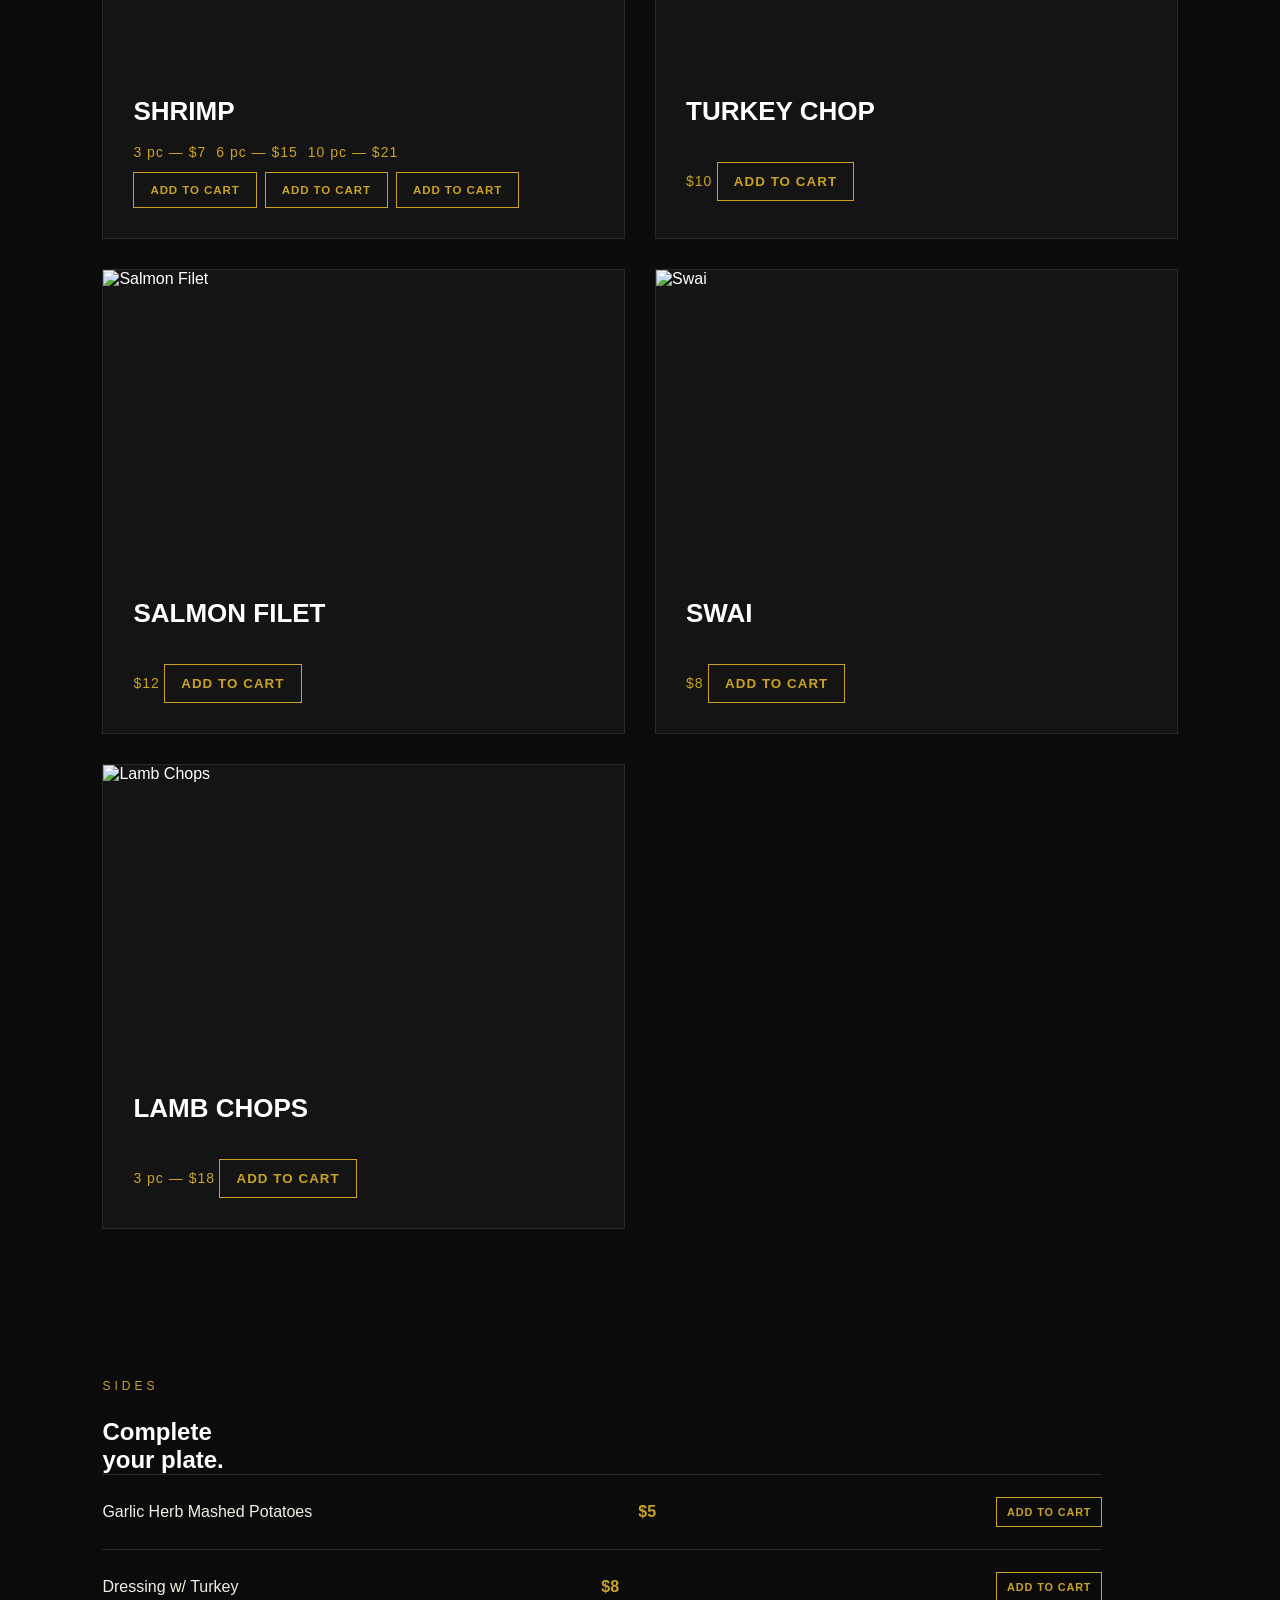
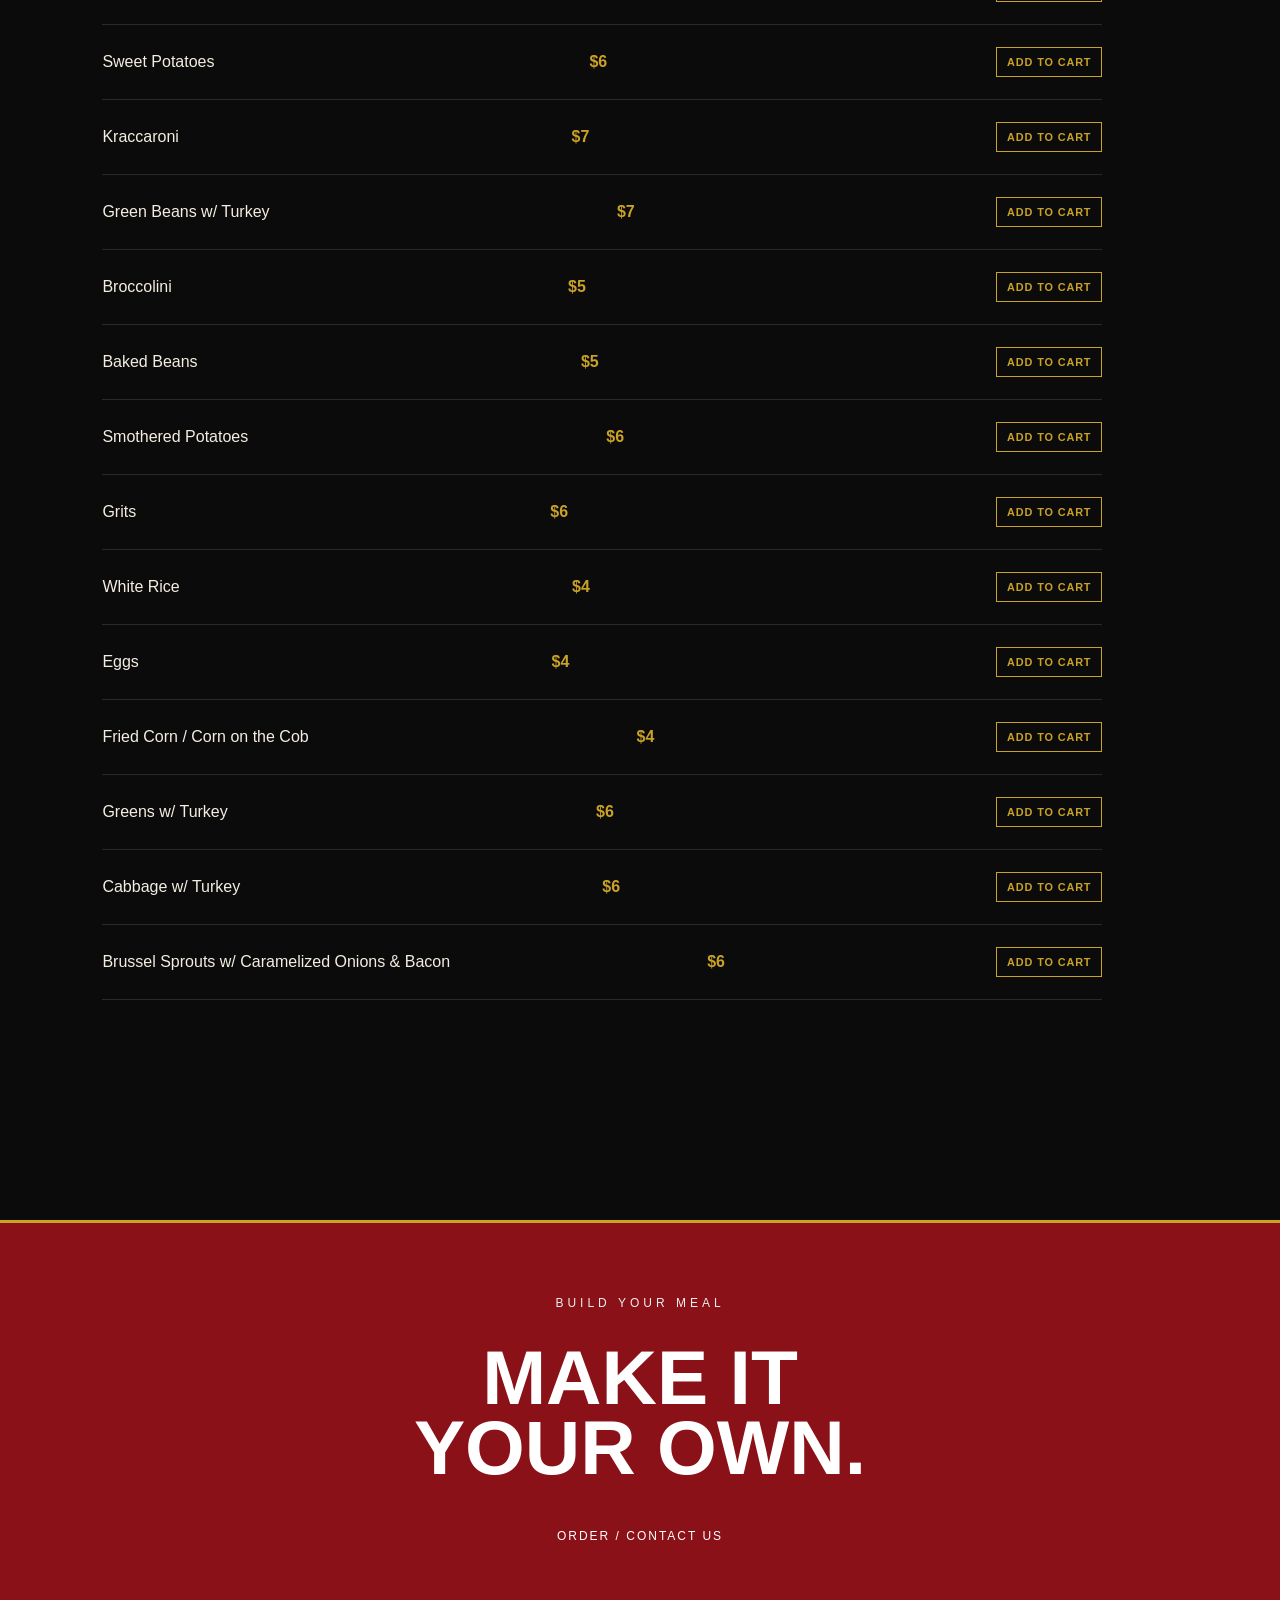
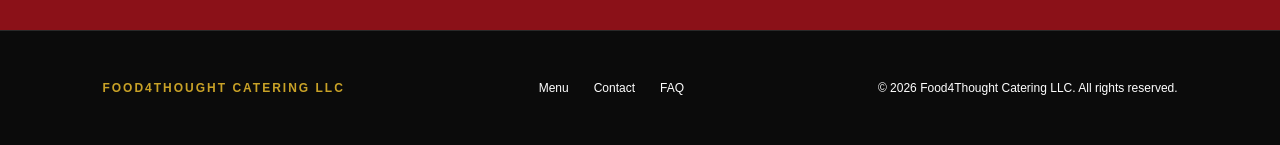
==== commit 9c3a453b: "Add files via upload updated cart" ====
--- a/ala-carte.html
+++ b/ala-carte.html
@@ -1,344 +1,219 @@
 <!DOCTYPE html>
+
 <html lang="en">
-
 <head>
-    <meta charset="UTF-8">
-    <meta name="viewport" content="width=device-width, initial-scale=1.0">
-
-    <title>À La Carte | Food4Thought Catering LLC</title>
-
-    <link rel="stylesheet" href="style.css">
+<meta charset="utf-8"/>
+<meta content="width=device-width, initial-scale=1.0" name="viewport"/>
+<title>À La Carte | Food4Thought Catering LLC</title>
+<link href="style.css" rel="stylesheet"/>
 </head>
-
 <body>
-
-    <!-- NAVIGATION -->
-    <header class="navbar">
-
-        <a href="index.html" class="logo">
-            <img src="images/logo.jpg" alt="Food4Thought Catering LLC">
-        </a>
-
-        <nav class="buttons">
-            <a href="menu.html" class="menu-btn active">Menu</a>
-            <a href="contact.html" class="menu-btn">Contact</a>
-            <a href="faq.html" class="menu-btn">FAQ</a>
-        </nav>
-
-    </header>
-
-
-    <!-- HERO -->
-    <section class="menu-hero">
-
-        <div class="menu-hero-content">
-
-            <p class="section-label">
+<!-- NAVIGATION -->
+<header class="navbar">
+<a class="logo" href="index.html">
+<img alt="Food4Thought Catering LLC" src="images/logo.jpg"/>
+</a>
+<nav class="buttons">
+<a class="menu-btn active" href="menu.html">Menu</a>
+<a class="menu-btn" href="contact.html">Contact</a>
+<a class="menu-btn" href="faq.html">FAQ</a>
+<a class="menu-btn cart-nav" href="cart.html">Cart (0)</a></nav>
+</header>
+<!-- HERO -->
+<section class="menu-hero">
+<div class="menu-hero-content">
+<p class="section-label">
                 FOOD4THOUGHT
             </p>
-
-            <h1>
+<h1>
                 À La Carte
             </h1>
-
-            <p>
+<p>
                 Build your meal your way with our selection of
                 handcrafted proteins and sides.
             </p>
-
-        </div>
-
-    </section>
-
-
-    <!-- MENU -->
-    <main>
-
-        <section class="ala-menu">
-
-            <div class="dinner-heading">
-
-                <p class="section-label">
+</div>
+</section>
+<!-- MENU -->
+<main>
+<section class="ala-menu">
+<div class="dinner-heading">
+<p class="section-label">
                     PROTEINS
                 </p>
-
-                <h2>
-                    Choose<br>
+<h2>
+                    Choose<br/>
                     your protein.
                 </h2>
-
-            </div>
-
-
-            <div class="ala-grid">
-
-
-                <!-- WHOLE WINGS -->
-                <article class="ala-card">
-
-                    <img src="images/image.jpg" alt="Whole Wings">
-
-                    <div class="ala-info">
-
-                        <h3>Whole Wings</h3>
-
-                        <div class="price-options">
-                            <span>3 pc — $6</span>
-                            <span>6 pc — $12</span>
-                            <span>12 pc — $20</span>
-                        </div>
-
-                    </div>
-
-                </article>
-
-
-                <!-- CATFISH -->
-                <article class="ala-card">
-
-                    <img src="images/image.jpg" alt="Catfish Filet">
-
-                    <div class="ala-info">
-
-                        <h3>Catfish Filet</h3>
-
-                        <span class="single-price">$12</span>
-
-                    </div>
-
-                </article>
-
-
-                <!-- SHRIMP -->
-                <article class="ala-card">
-
-                    <img src="images/image.jpg" alt="Shrimp">
-
-                    <div class="ala-info">
-
-                        <h3>Shrimp</h3>
-
-                        <div class="price-options">
-                            <span>3 pc — $7</span>
-                            <span>6 pc — $15</span>
-                            <span>10 pc — $21</span>
-                        </div>
-
-                    </div>
-
-                </article>
-
-
-                <!-- TURKEY CHOP -->
-                <article class="ala-card">
-
-                    <img src="images/image.jpg" alt="Turkey Chop">
-
-                    <div class="ala-info">
-
-                        <h3>Turkey Chop</h3>
-
-                        <span class="single-price">$10</span>
-
-                    </div>
-
-                </article>
-
-
-                <!-- SALMON -->
-                <article class="ala-card">
-
-                    <img src="images/image.jpg" alt="Salmon Filet">
-
-                    <div class="ala-info">
-
-                        <h3>Salmon Filet</h3>
-
-                        <span class="single-price">$12</span>
-
-                    </div>
-
-                </article>
-
-
-                <!-- SWAI -->
-                <article class="ala-card">
-
-                    <img src="images/image.jpg" alt="Swai">
-
-                    <div class="ala-info">
-
-                        <h3>Swai</h3>
-
-                        <span class="single-price">$8</span>
-
-                    </div>
-
-                </article>
-
-
-                <!-- LAMB -->
-                <article class="ala-card">
-
-                    <img src="images/image.jpg" alt="Lamb Chops">
-
-                    <div class="ala-info">
-
-                        <h3>Lamb Chops</h3>
-
-                        <span class="single-price">3 pc — $18</span>
-
-                    </div>
-
-                </article>
-
-            </div>
-
-
-            <!-- SIDES -->
-
-            <div class="dinner-heading sides-heading">
-
-                <p class="section-label">
+</div>
+<div class="ala-grid">
+<!-- WHOLE WINGS -->
+<article class="ala-card">
+<img alt="Whole Wings" src="images/image.jpg"/>
+<div class="ala-info">
+<h3>Whole Wings</h3>
+<div class="price-options">
+<span>3 pc — $6</span>
+<span>6 pc — $12</span>
+<span>12 pc — $20</span>
+</div>
+<div class="cart-options"><button class="add-to-cart" data-name="Whole Wings - 3 pc" data-price="6.0" type="button">Add to Cart</button><button class="add-to-cart" data-name="Whole Wings - 6 pc" data-price="12.0" type="button">Add to Cart</button><button class="add-to-cart" data-name="Whole Wings - 12 pc" data-price="20.0" type="button">Add to Cart</button></div></div>
+</article>
+<!-- CATFISH -->
+<article class="ala-card">
+<img alt="Catfish Filet" src="images/image.jpg"/>
+<div class="ala-info">
+<h3>Catfish Filet</h3>
+<span class="single-price">$12</span>
+<button class="add-to-cart" data-name="Catfish Filet" data-price="12.0" type="button">Add to Cart</button></div>
+</article>
+<!-- SHRIMP -->
+<article class="ala-card">
+<img alt="Shrimp" src="images/image.jpg"/>
+<div class="ala-info">
+<h3>Shrimp</h3>
+<div class="price-options">
+<span>3 pc — $7</span>
+<span>6 pc — $15</span>
+<span>10 pc — $21</span>
+</div>
+<div class="cart-options"><button class="add-to-cart" data-name="Shrimp - 3 pc" data-price="7.0" type="button">Add to Cart</button><button class="add-to-cart" data-name="Shrimp - 6 pc" data-price="15.0" type="button">Add to Cart</button><button class="add-to-cart" data-name="Shrimp - 10 pc" data-price="21.0" type="button">Add to Cart</button></div></div>
+</article>
+<!-- TURKEY CHOP -->
+<article class="ala-card">
+<img alt="Turkey Chop" src="images/image.jpg"/>
+<div class="ala-info">
+<h3>Turkey Chop</h3>
+<span class="single-price">$10</span>
+<button class="add-to-cart" data-name="Turkey Chop" data-price="10.0" type="button">Add to Cart</button></div>
+</article>
+<!-- SALMON -->
+<article class="ala-card">
+<img alt="Salmon Filet" src="images/image.jpg"/>
+<div class="ala-info">
+<h3>Salmon Filet</h3>
+<span class="single-price">$12</span>
+<button class="add-to-cart" data-name="Salmon Filet" data-price="12.0" type="button">Add to Cart</button></div>
+</article>
+<!-- SWAI -->
+<article class="ala-card">
+<img alt="Swai" src="images/image.jpg"/>
+<div class="ala-info">
+<h3>Swai</h3>
+<span class="single-price">$8</span>
+<button class="add-to-cart" data-name="Swai" data-price="8.0" type="button">Add to Cart</button></div>
+</article>
+<!-- LAMB -->
+<article class="ala-card">
+<img alt="Lamb Chops" src="images/image.jpg"/>
+<div class="ala-info">
+<h3>Lamb Chops</h3>
+<span class="single-price">3 pc — $18</span>
+<button class="add-to-cart" data-name="Lamb Chops" data-price="18.0" type="button">Add to Cart</button></div>
+</article>
+</div>
+<!-- SIDES -->
+<div class="dinner-heading sides-heading">
+<p class="section-label">
                     SIDES
                 </p>
-
-                <h2>
-                    Complete<br>
+<h2>
+                    Complete<br/>
                     your plate.
                 </h2>
-
-            </div>
-
-
-            <div class="side-list">
-
-                <div class="side-item">
-                    <span>Garlic Herb Mashed Potatoes</span>
-                    <strong>$5</strong>
-                </div>
-
-                <div class="side-item">
-                    <span>Dressing w/ Turkey</span>
-                    <strong>$8</strong>
-                </div>
-
-                <div class="side-item">
-                    <span>Sweet Potatoes</span>
-                    <strong>$6</strong>
-                </div>
-
-                <div class="side-item">
-                    <span>Kraccaroni</span>
-                    <strong>$7</strong>
-                </div>
-
-                <div class="side-item">
-                    <span>Green Beans w/ Turkey</span>
-                    <strong>$7</strong>
-                </div>
-
-                <div class="side-item">
-                    <span>Broccolini</span>
-                    <strong>$5</strong>
-                </div>
-
-                <div class="side-item">
-                    <span>Baked Beans</span>
-                    <strong>$5</strong>
-                </div>
-
-                <div class="side-item">
-                    <span>Smothered Potatoes</span>
-                    <strong>$6</strong>
-                </div>
-
-                <div class="side-item">
-                    <span>Grits</span>
-                    <strong>$6</strong>
-                </div>
-
-                <div class="side-item">
-                    <span>White Rice</span>
-                    <strong>$4</strong>
-                </div>
-
-                <div class="side-item">
-                    <span>Eggs</span>
-                    <strong>$4</strong>
-                </div>
-
-                <div class="side-item">
-                    <span>Fried Corn / Corn on the Cob</span>
-                    <strong>$4</strong>
-                </div>
-
-                <div class="side-item">
-                    <span>Greens w/ Turkey</span>
-                    <strong>$6</strong>
-                </div>
-
-                <div class="side-item">
-                    <span>Cabbage w/ Turkey</span>
-                    <strong>$6</strong>
-                </div>
-
-                <div class="side-item">
-                    <span>Brussel Sprouts w/ Caramelized Onions & Bacon</span>
-                    <strong>$6</strong>
-                </div>
-
-            </div>
-
-        </section>
-
-
-        <!-- CTA -->
-        <section class="dinner-cta">
-
-            <p class="section-label">
+</div>
+<div class="side-list">
+<div class="side-item">
+<span>Garlic Herb Mashed Potatoes</span>
+<strong>$5</strong>
+<button class="add-to-cart" data-name="Garlic Herb Mashed Potatoes" data-price="5.0" type="button">Add to Cart</button></div>
+<div class="side-item">
+<span>Dressing w/ Turkey</span>
+<strong>$8</strong>
+<button class="add-to-cart" data-name="Dressing w/ Turkey" data-price="8.0" type="button">Add to Cart</button></div>
+<div class="side-item">
+<span>Sweet Potatoes</span>
+<strong>$6</strong>
+<button class="add-to-cart" data-name="Sweet Potatoes" data-price="6.0" type="button">Add to Cart</button></div>
+<div class="side-item">
+<span>Kraccaroni</span>
+<strong>$7</strong>
+<button class="add-to-cart" data-name="Kraccaroni" data-price="7.0" type="button">Add to Cart</button></div>
+<div class="side-item">
+<span>Green Beans w/ Turkey</span>
+<strong>$7</strong>
+<button class="add-to-cart" data-name="Green Beans w/ Turkey" data-price="7.0" type="button">Add to Cart</button></div>
+<div class="side-item">
+<span>Broccolini</span>
+<strong>$5</strong>
+<button class="add-to-cart" data-name="Broccolini" data-price="5.0" type="button">Add to Cart</button></div>
+<div class="side-item">
+<span>Baked Beans</span>
+<strong>$5</strong>
+<button class="add-to-cart" data-name="Baked Beans" data-price="5.0" type="button">Add to Cart</button></div>
+<div class="side-item">
+<span>Smothered Potatoes</span>
+<strong>$6</strong>
+<button class="add-to-cart" data-name="Smothered Potatoes" data-price="6.0" type="button">Add to Cart</button></div>
+<div class="side-item">
+<span>Grits</span>
+<strong>$6</strong>
+<button class="add-to-cart" data-name="Grits" data-price="6.0" type="button">Add to Cart</button></div>
+<div class="side-item">
+<span>White Rice</span>
+<strong>$4</strong>
+<button class="add-to-cart" data-name="White Rice" data-price="4.0" type="button">Add to Cart</button></div>
+<div class="side-item">
+<span>Eggs</span>
+<strong>$4</strong>
+<button class="add-to-cart" data-name="Eggs" data-price="4.0" type="button">Add to Cart</button></div>
+<div class="side-item">
+<span>Fried Corn / Corn on the Cob</span>
+<strong>$4</strong>
+<button class="add-to-cart" data-name="Fried Corn / Corn on the Cob" data-price="4.0" type="button">Add to Cart</button></div>
+<div class="side-item">
+<span>Greens w/ Turkey</span>
+<strong>$6</strong>
+<button class="add-to-cart" data-name="Greens w/ Turkey" data-price="6.0" type="button">Add to Cart</button></div>
+<div class="side-item">
+<span>Cabbage w/ Turkey</span>
+<strong>$6</strong>
+<button class="add-to-cart" data-name="Cabbage w/ Turkey" data-price="6.0" type="button">Add to Cart</button></div>
+<div class="side-item">
+<span>Brussel Sprouts w/ Caramelized Onions &amp; Bacon</span>
+<strong>$6</strong>
+<button class="add-to-cart" data-name="Brussel Sprouts w/ Caramelized Onions &amp; Bacon" data-price="6.0" type="button">Add to Cart</button></div>
+</div>
+</section>
+<!-- CTA -->
+<section class="dinner-cta">
+<p class="section-label">
                 BUILD YOUR MEAL
             </p>
-
-            <h2>
-                Make it<br>
+<h2>
+                Make it<br/>
                 your own.
             </h2>
-
-            <a href="contact.html" class="cta-button">
+<a class="cta-button" href="contact.html">
                 Order / Contact Us
             </a>
-
-        </section>
-
-    </main>
-
-
-    <!-- FOOTER -->
-    <footer>
-
-        <div class="footer-logo">
+</section>
+</main>
+<!-- FOOTER -->
+<footer>
+<div class="footer-logo">
             Food4Thought Catering LLC
         </div>
-
-        <div class="footer-links">
-
-            <a href="menu.html">Menu</a>
-            <a href="contact.html">Contact</a>
-            <a href="faq.html">FAQ</a>
-
-        </div>
-
-        <p>
+<div class="footer-links">
+<a href="menu.html">Menu</a>
+<a href="contact.html">Contact</a>
+<a href="faq.html">FAQ</a>
+</div>
+<p>
             © 2026 Food4Thought Catering LLC.
             All rights reserved.
         </p>
-
-    </footer>
-
-
-    <script src="script.js"></script>
-
+</footer>
+<script src="script.js"></script>
 </body>
-
 </html>
--- a/style.css
+++ b/style.css
@@ -138,6 +138,9 @@
     margin-bottom: 30px;
 }
 
+.hero h2 {
+    color: #c9a227
+}
 .hero h1::first-line {
     color: var(--white);
 }
@@ -149,7 +152,7 @@
 
     margin-bottom: 35px;
 
-    color: #dddddd;
+    color: var(--gold);
 }
 
 
@@ -2488,4 +2491,89 @@
 .wedding-hero,
 .contact-hero {
     padding-top: 190px;
-}+}
+
+/* =========================
+   VIDEO BACKGROUND BLOCK
+========================= */
+
+.video-hero {
+    position: relative;
+    width: 100%;
+    min-height: 75vh;
+    overflow: hidden;
+
+    display: flex;
+    align-items: center;
+    justify-content: center;
+
+    text-align: center;
+
+    border-top: 1px solid var(--gold);
+    border-bottom: 1px solid var(--gold);
+}
+
+.video-hero-background {
+    position: absolute;
+    inset: 0;
+
+    width: 100%;
+    height: 100%;
+
+    object-fit: cover;
+    z-index: 0;
+}
+
+.video-hero-overlay {
+    position: absolute;
+    inset: 0;
+
+    background:
+        linear-gradient(rgba(0, 0, 0, 0.55),
+            rgba(0, 0, 0, 0.72));
+
+    z-index: 1;
+}
+
+.video-hero-content {
+    position: relative;
+    z-index: 2;
+
+    padding: 40px;
+}
+
+.video-hero-content .section-label {
+    color: var(--gold);
+    margin-bottom: 25px;
+}
+
+.video-hero-content h2 {
+    color: var(--white);
+
+    font-size: clamp(3.5rem, 8vw, 8rem);
+    line-height: 0.88;
+
+    text-transform: uppercase;
+}
+
+
+/* MOBILE */
+
+@media (max-width: 700px) {
+
+    .video-hero {
+        min-height: 65vh;
+    }
+
+    .video-hero-content {
+        padding: 25px;
+    }
+
+    .video-hero-content h2 {
+        font-size: 3.5rem;
+    }
+}
+
+/* ========================= CART ========================= */
+.add-to-cart{margin-top:18px;border:1px solid var(--gold);background:transparent;color:var(--gold);padding:11px 16px;text-transform:uppercase;letter-spacing:.08em;font-weight:700;cursor:pointer;transition:.2s ease}.add-to-cart:hover,.add-to-cart.added{background:var(--gold);color:#111}.cart-options{display:flex;flex-wrap:wrap;gap:8px;margin-top:12px}.cart-options .add-to-cart{margin-top:0;font-size:.72rem}.side-item .add-to-cart,.pan-item .add-to-cart{margin:0 0 0 14px;padding:8px 10px;font-size:.68rem}.cart-page{max-width:1100px;margin:0 auto;padding:80px 28px 120px}.cart-page h1{font-size:clamp(3rem,7vw,6rem);text-transform:uppercase;margin:8px 0 45px}.cart-item{display:grid;grid-template-columns:minmax(0,1fr) auto auto auto;gap:24px;align-items:center;padding:24px 0;border-bottom:1px solid rgba(255,255,255,.18)}.cart-item-main h3{margin:0 0 5px}.cart-item-main span,.cart-note{opacity:.72}.qty-controls{display:flex;align-items:center;gap:12px}.qty-controls button{width:34px;height:34px;border:1px solid var(--gold);background:transparent;color:var(--gold);cursor:pointer;font-size:1.2rem}.line-total{min-width:85px;text-align:right}.remove-cart-item{border:0;background:none;color:var(--gold);text-decoration:underline;cursor:pointer}.cart-summary{margin-left:auto;max-width:480px;padding-top:38px}.cart-summary>div:first-child{display:flex;justify-content:space-between;font-size:1.5rem;padding-bottom:18px;border-bottom:1px solid var(--gold)}.cart-note{line-height:1.6;margin:20px 0}.checkout-btn{width:100%;border:0;cursor:pointer;margin-top:12px}.secondary-cart-btn{display:block;text-align:center;background:transparent;border:1px solid var(--gold)}.empty-cart{padding:45px 0;border-top:1px solid rgba(255,255,255,.18);border-bottom:1px solid rgba(255,255,255,.18)}
+@media(max-width:700px){.cart-item{grid-template-columns:1fr auto;gap:14px}.qty-controls{grid-column:1}.line-total{grid-column:2;grid-row:2}.remove-cart-item{grid-column:1/3;text-align:left;padding:0}.side-item,.pan-item{flex-wrap:wrap;gap:8px}.side-item .add-to-cart,.pan-item .add-to-cart{width:100%;margin:8px 0 0}.cart-page{padding:55px 20px 90px}}
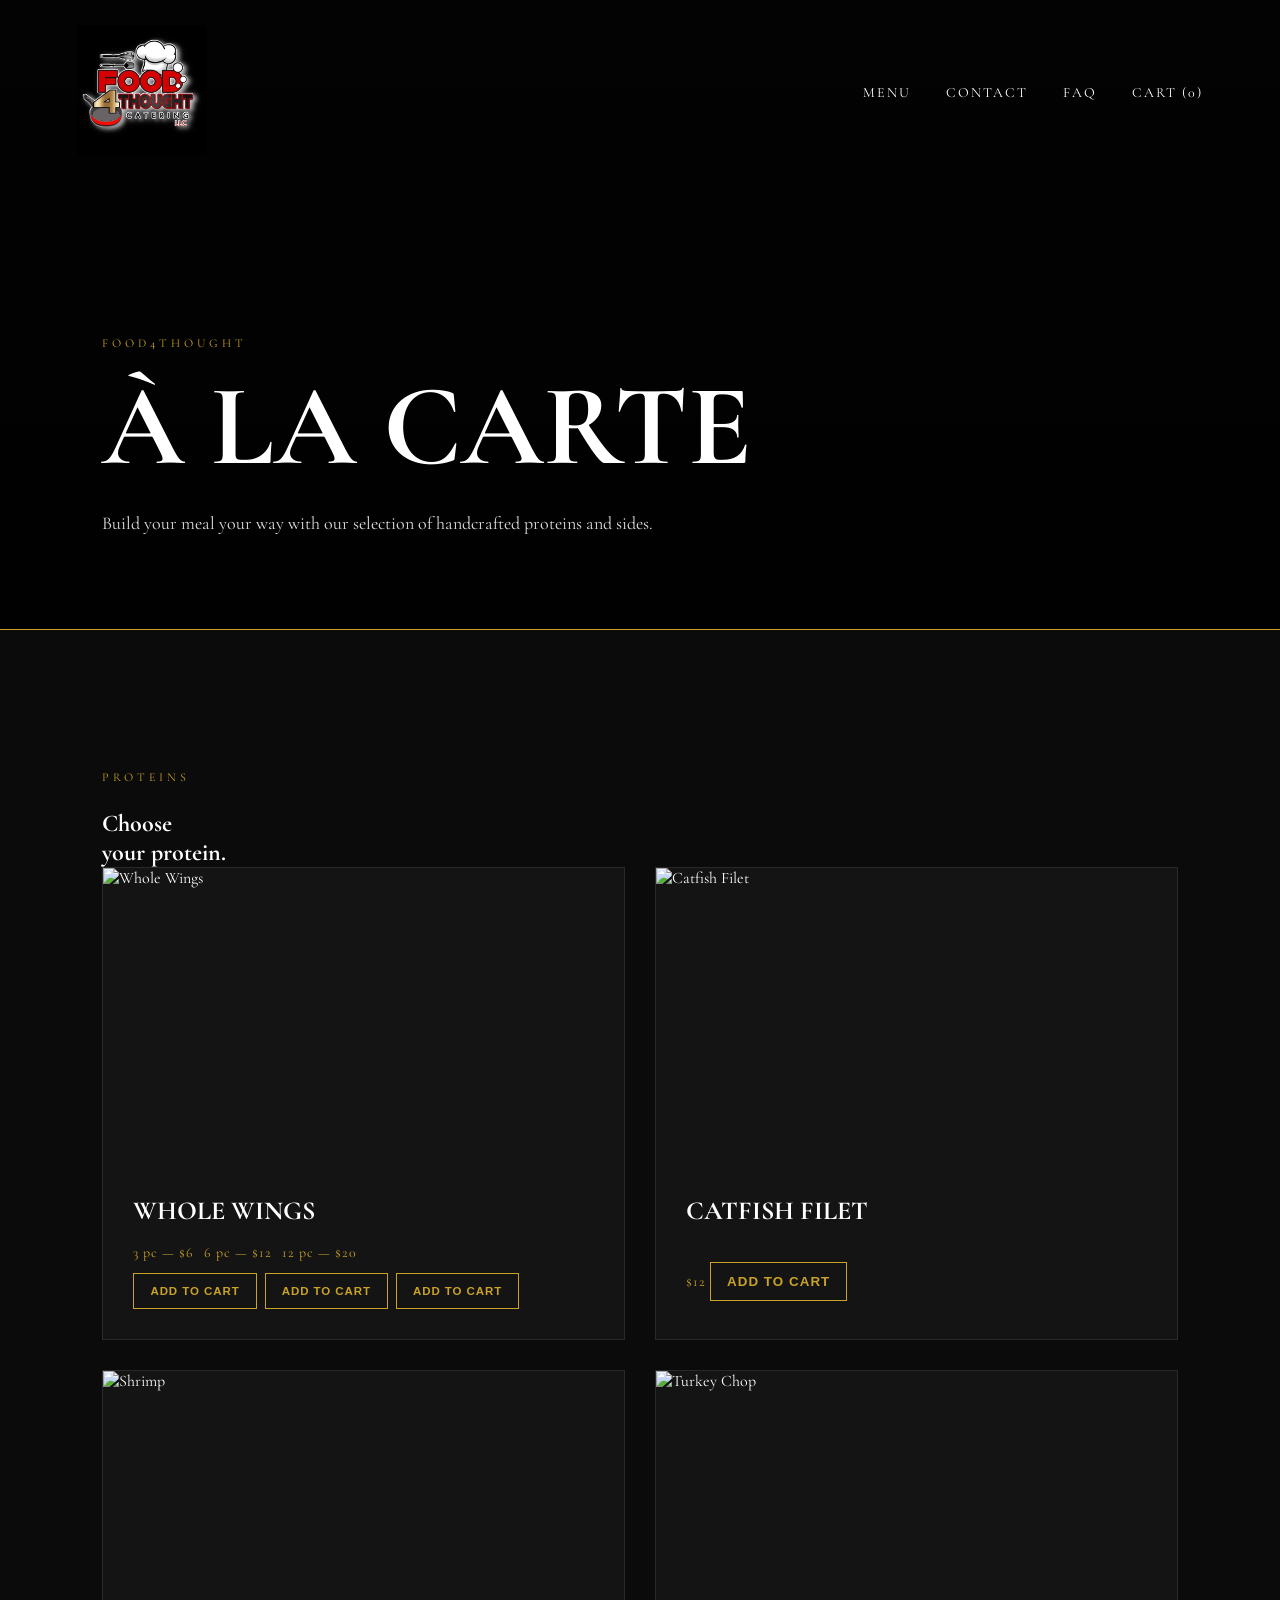
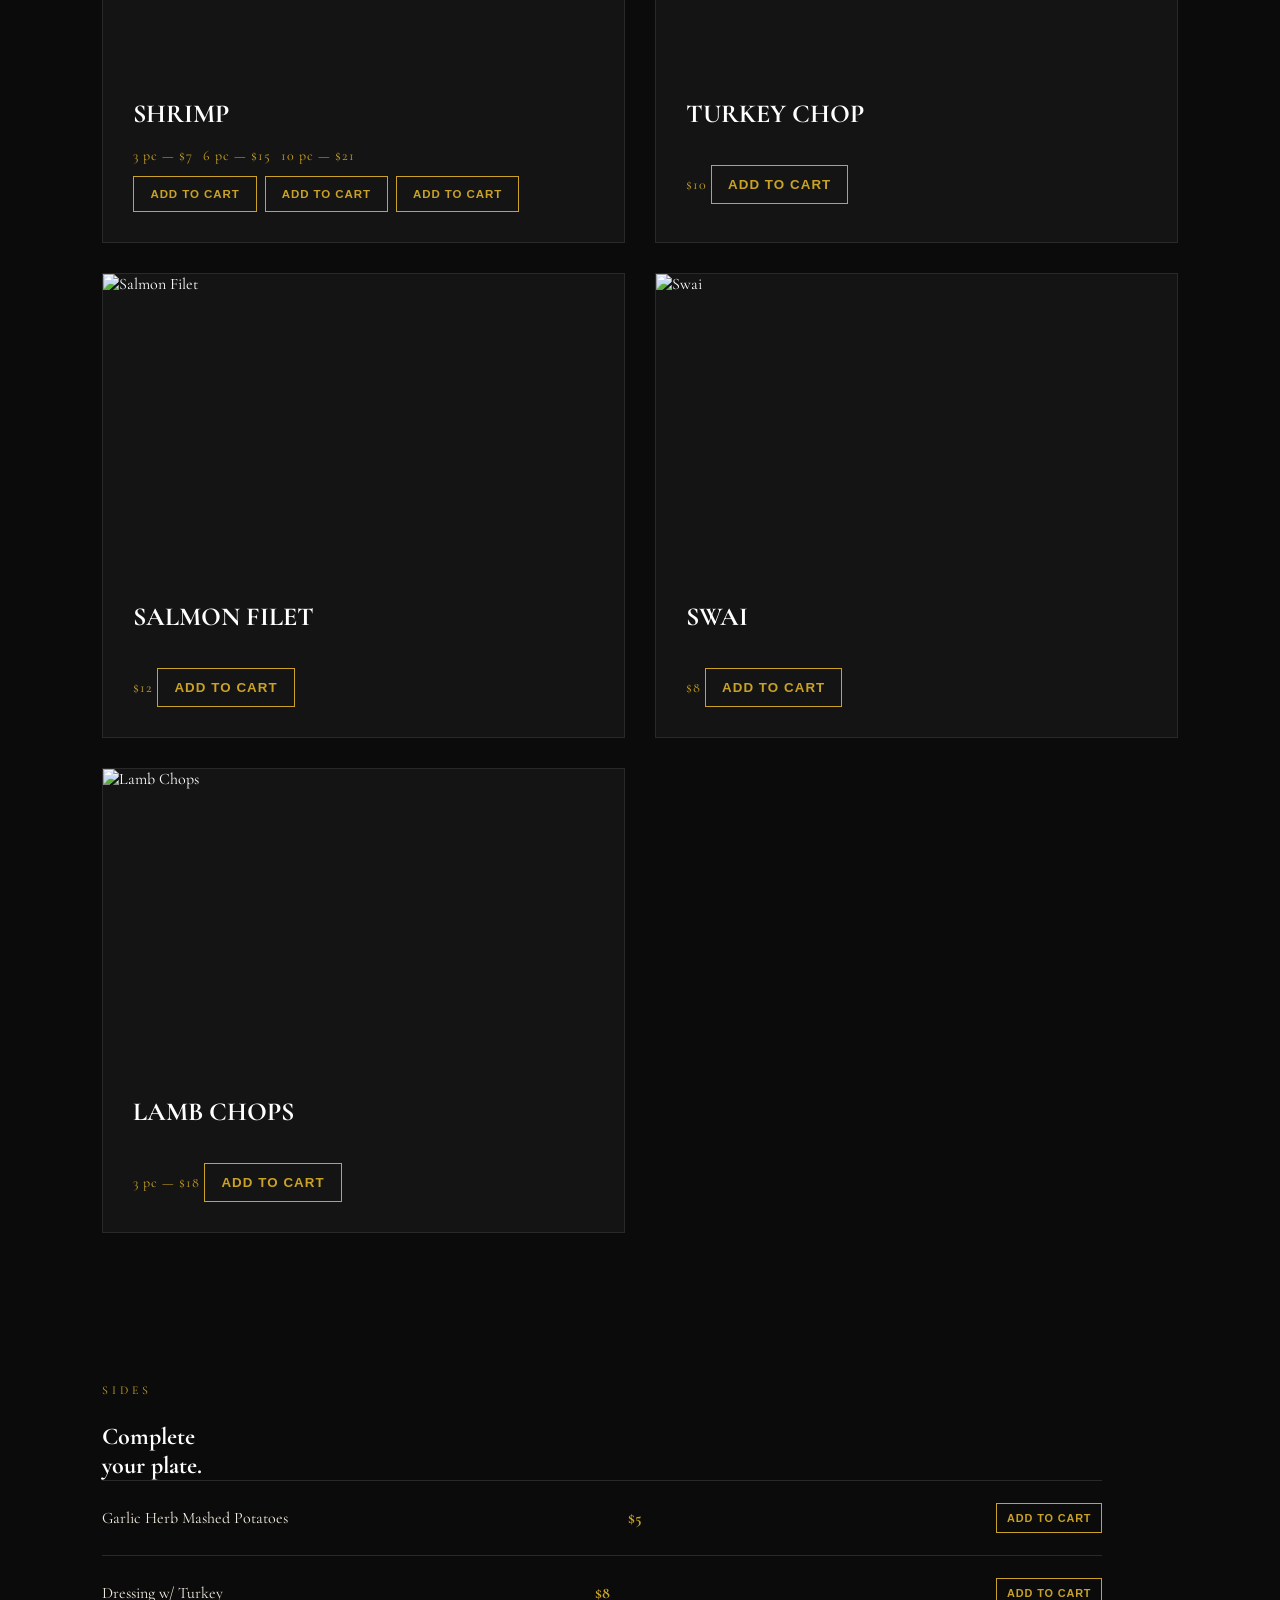
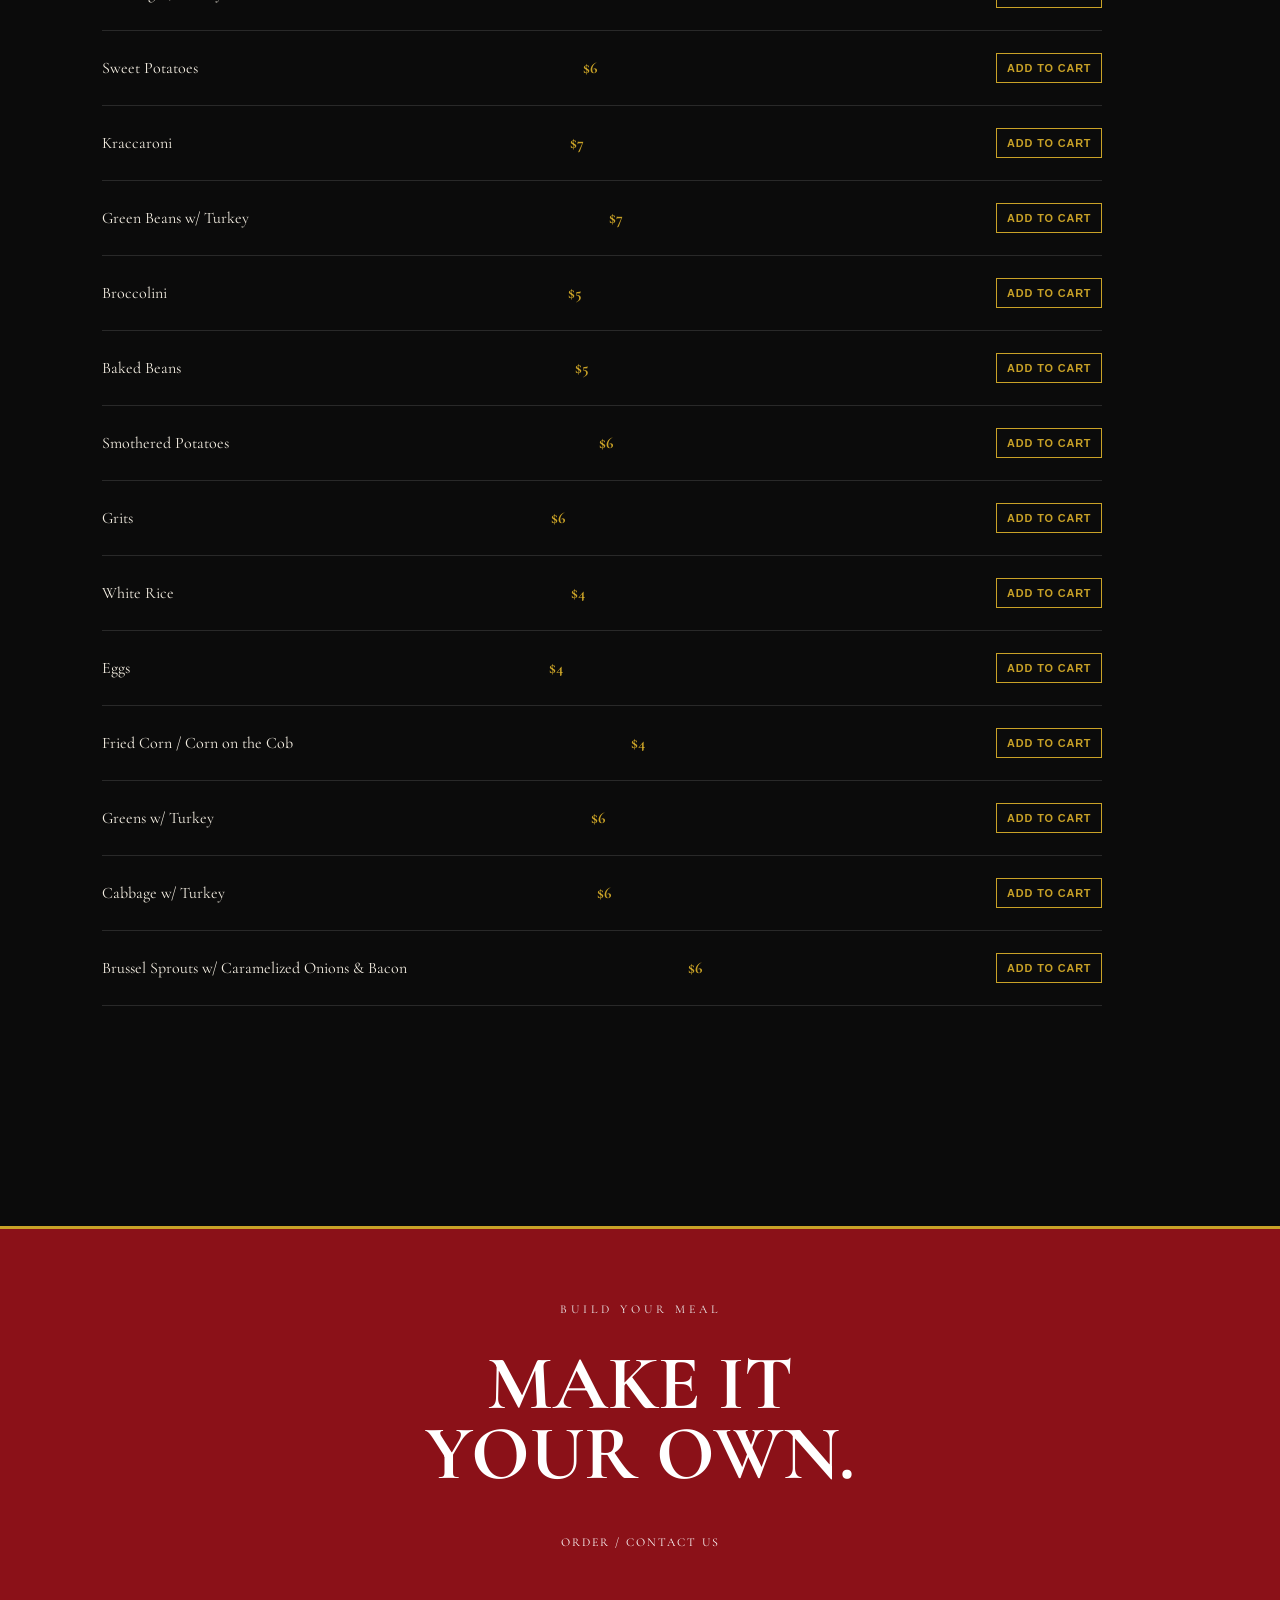
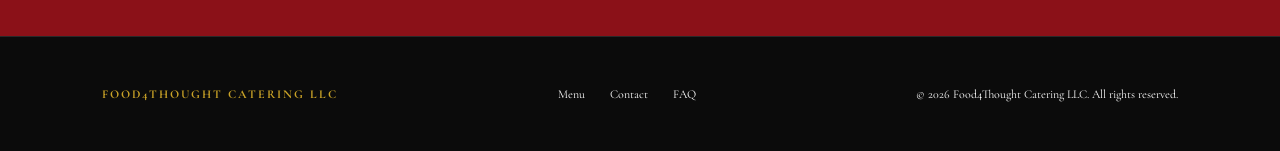
==== commit 77f15a8c: "Add files via upload Font change" ====
--- a/ala-carte.html
+++ b/ala-carte.html
@@ -5,6 +5,9 @@
 <meta charset="utf-8"/>
 <meta content="width=device-width, initial-scale=1.0" name="viewport"/>
 <title>À La Carte | Food4Thought Catering LLC</title>
+<link rel="preconnect" href="https://fonts.googleapis.com">
+<link rel="preconnect" href="https://fonts.gstatic.com" crossorigin>
+<link href="https://fonts.googleapis.com/css2?family=Allura&family=Cormorant+Garamond:ital,wght@0,400;0,500;0,600;1,500&family=Montserrat:wght@500;600;700&display=swap" rel="stylesheet"/>
 <link href="style.css" rel="stylesheet"/>
 </head>
 <body>
--- a/style.css
+++ b/style.css
@@ -28,7 +28,7 @@
 }
 
 body {
-    font-family: Arial, Helvetica, sans-serif;
+    font-family: 'Cormorant Garamond', Georgia, serif;
     background: var(--black);
     color: var(--white);
 }
@@ -2577,3 +2577,4 @@
 /* ========================= CART ========================= */
 .add-to-cart{margin-top:18px;border:1px solid var(--gold);background:transparent;color:var(--gold);padding:11px 16px;text-transform:uppercase;letter-spacing:.08em;font-weight:700;cursor:pointer;transition:.2s ease}.add-to-cart:hover,.add-to-cart.added{background:var(--gold);color:#111}.cart-options{display:flex;flex-wrap:wrap;gap:8px;margin-top:12px}.cart-options .add-to-cart{margin-top:0;font-size:.72rem}.side-item .add-to-cart,.pan-item .add-to-cart{margin:0 0 0 14px;padding:8px 10px;font-size:.68rem}.cart-page{max-width:1100px;margin:0 auto;padding:80px 28px 120px}.cart-page h1{font-size:clamp(3rem,7vw,6rem);text-transform:uppercase;margin:8px 0 45px}.cart-item{display:grid;grid-template-columns:minmax(0,1fr) auto auto auto;gap:24px;align-items:center;padding:24px 0;border-bottom:1px solid rgba(255,255,255,.18)}.cart-item-main h3{margin:0 0 5px}.cart-item-main span,.cart-note{opacity:.72}.qty-controls{display:flex;align-items:center;gap:12px}.qty-controls button{width:34px;height:34px;border:1px solid var(--gold);background:transparent;color:var(--gold);cursor:pointer;font-size:1.2rem}.line-total{min-width:85px;text-align:right}.remove-cart-item{border:0;background:none;color:var(--gold);text-decoration:underline;cursor:pointer}.cart-summary{margin-left:auto;max-width:480px;padding-top:38px}.cart-summary>div:first-child{display:flex;justify-content:space-between;font-size:1.5rem;padding-bottom:18px;border-bottom:1px solid var(--gold)}.cart-note{line-height:1.6;margin:20px 0}.checkout-btn{width:100%;border:0;cursor:pointer;margin-top:12px}.secondary-cart-btn{display:block;text-align:center;background:transparent;border:1px solid var(--gold)}.empty-cart{padding:45px 0;border-top:1px solid rgba(255,255,255,.18);border-bottom:1px solid rgba(255,255,255,.18)}
 @media(max-width:700px){.cart-item{grid-template-columns:1fr auto;gap:14px}.qty-controls{grid-column:1}.line-total{grid-column:2;grid-row:2}.remove-cart-item{grid-column:1/3;text-align:left;padding:0}.side-item,.pan-item{flex-wrap:wrap;gap:8px}.side-item .add-to-cart,.pan-item .add-to-cart{width:100%;margin:8px 0 0}.cart-page{padding:55px 20px 90px}}
+\n\n/* =========================\n   ELEGANT TYPOGRAPHY UPDATE\n========================= */\nbody {\n    font-family: 'Cormorant Garamond', Georgia, serif;\n    font-size: 18px;\n}\n\n.menu-btn, .cta-button, .add-to-cart, .checkout-btn,\n.qty-controls button, .remove-cart-item, input, textarea, select, button {\n    font-family: 'Montserrat', Arial, sans-serif;\n}\n\nh1, h2, h3, .footer-logo {\n    font-family: 'Cormorant Garamond', Georgia, serif;\n    font-weight: 600;\n}\n\n.eyebrow, .section-label, .hero-text {\n    font-family: 'Allura', 'Brush Script MT', cursive;\n    text-transform: none;\n    letter-spacing: 1px;\n    font-weight: 400;\n}\n\n.eyebrow, .section-label {\n    font-size: clamp(1.55rem, 2.5vw, 2.15rem);\n    line-height: 1.05;\n}\n\n.hero-text {\n    font-size: clamp(1.8rem, 3vw, 2.65rem);\n    line-height: 1.15;\n}\n\n.hero-title {\n    display: flex;\n    flex-wrap: wrap;\n    align-items: baseline;\n    gap: 0 .12em;\n    max-width: 900px;\n    font-family: 'Cormorant Garamond', Georgia, serif;\n    font-size: clamp(4rem, 9vw, 8.5rem);\n    font-weight: 600;\n    line-height: .82;\n    text-transform: uppercase;\n    letter-spacing: -.045em;\n    margin-bottom: 34px;\n}\n\n.hero-title .food4thought {\n    white-space: nowrap;\n}\n\n.hero-title .four {\n    color: var(--gold);\n    font-style: italic;\n    display: inline-block;\n    margin: 0 .015em;\n}\n\n.hero-title .catering-word {\n    flex-basis: 100%;\n    font-family: 'Allura', 'Brush Script MT', cursive;\n    color: var(--gold);\n    font-size: .66em;\n    font-weight: 400;\n    text-transform: none;\n    letter-spacing: 0;\n    line-height: .9;\n    margin-top: .12em;\n}\n\n@media (max-width: 700px) {\n    .hero-title { font-size: clamp(3.2rem, 15vw, 5.3rem); }\n    .hero-title .food4thought { white-space: normal; }\n}\n
